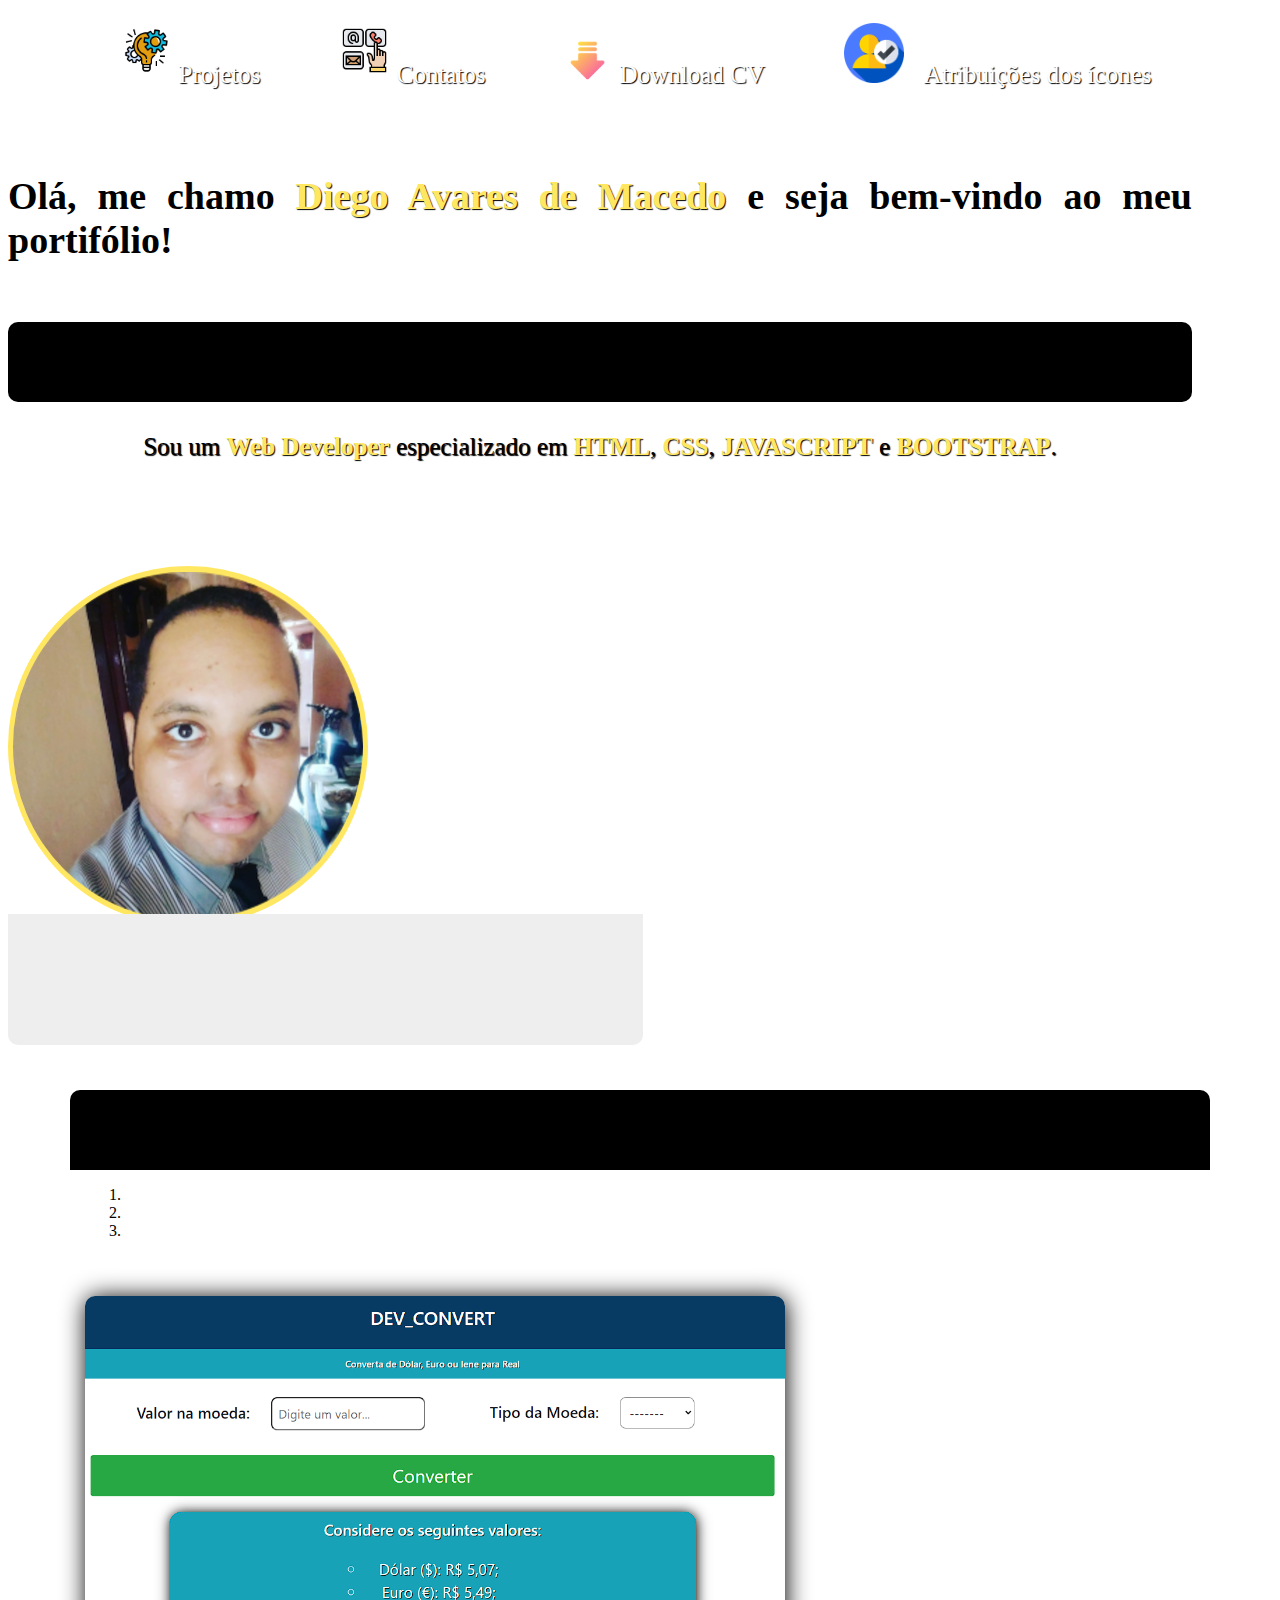
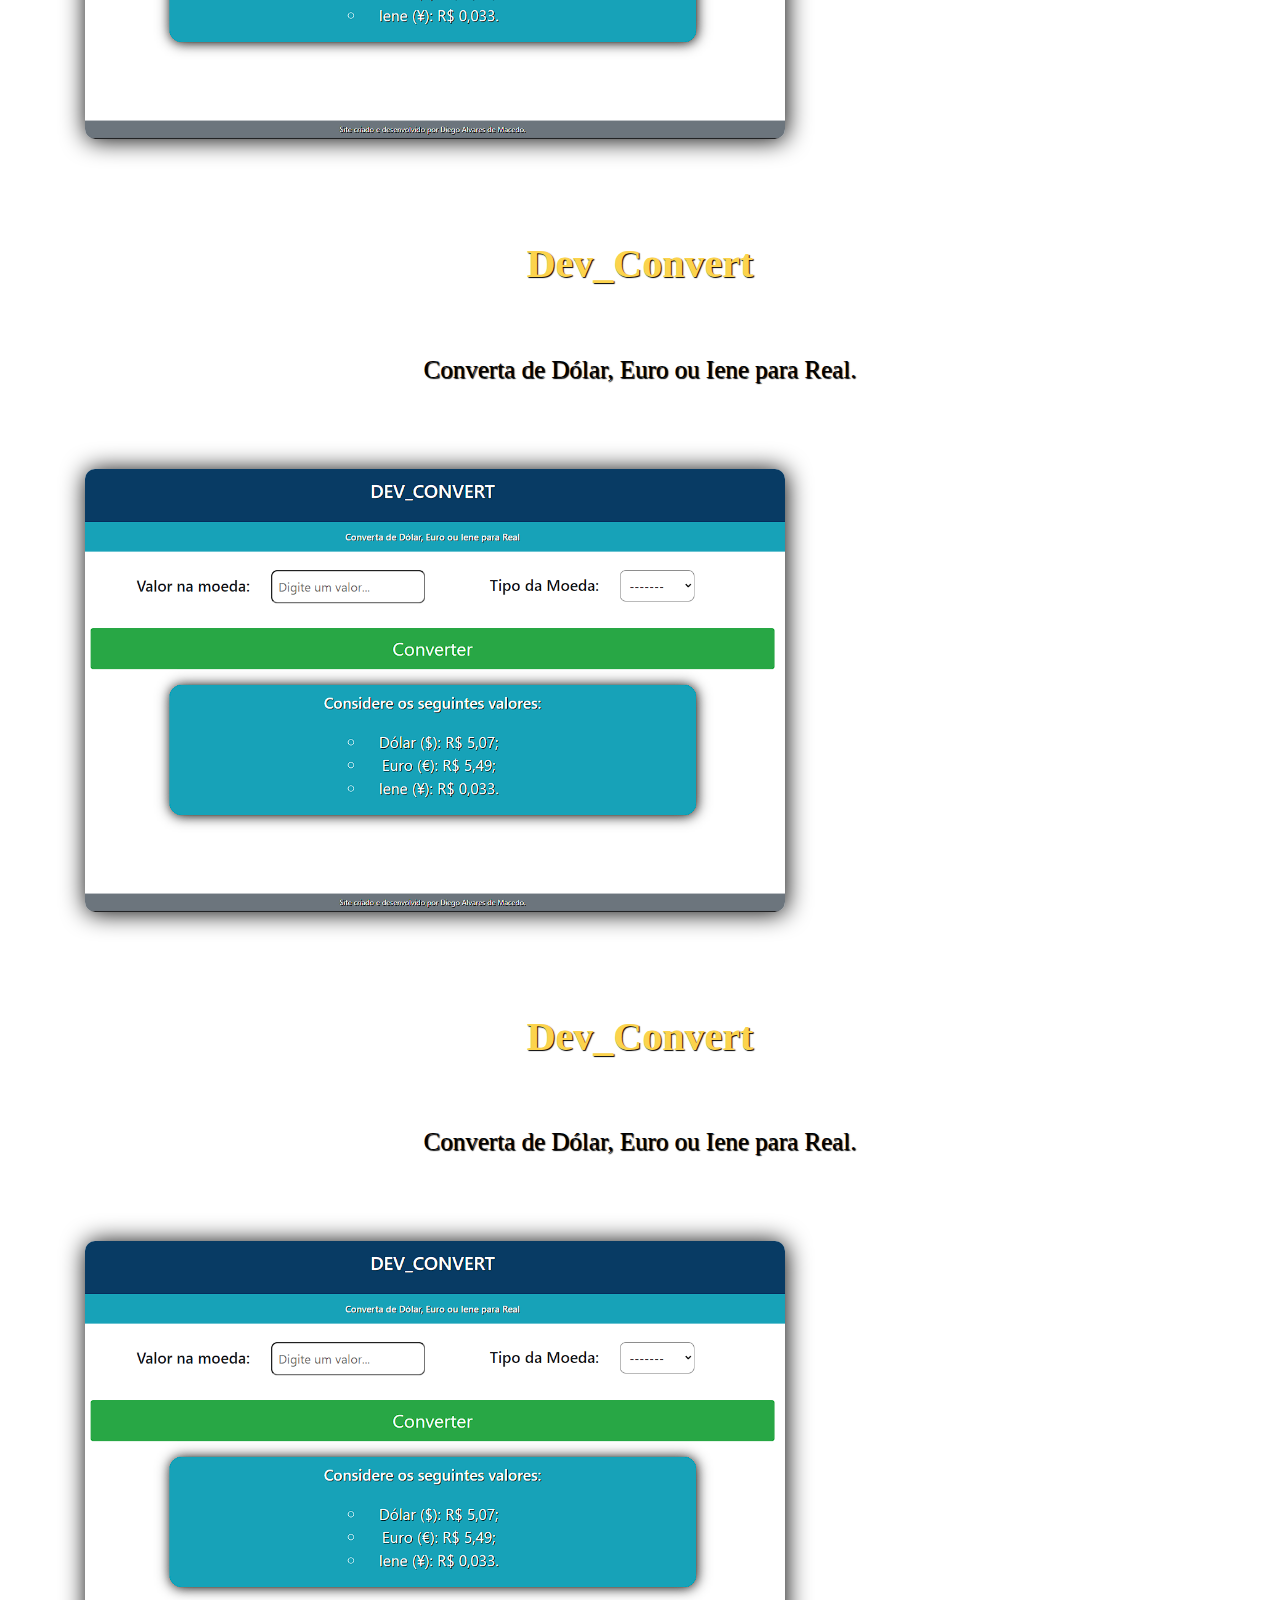
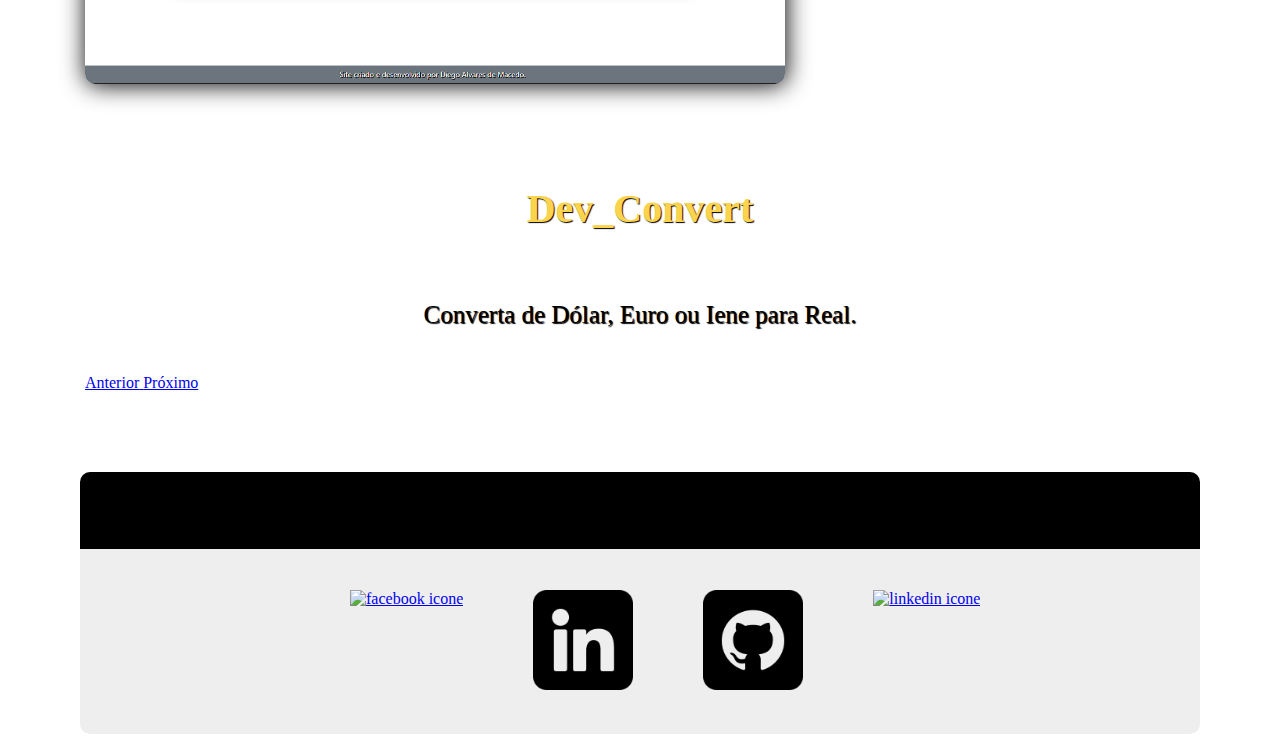
==== index.html @ 87326769 "atualizando." ====
<!DOCTYPE html>
<html lang="pt-br">
<head>
    <meta charset="UTF-8">
    <meta name="viewport" content="width=device-width, initial-scale=1.0">
    <link rel="stylesheet" href="CSS/reset.css">
    <link rel="stylesheet" href="CSS/header.css">
    <link rel="stylesheet" href="CSS/main.css">
    <link rel="stylesheet" href="CSS/footer.css">
    <link rel="stylesheet" href="CSS/carousel.css">
    <link rel="stylesheet" href="https://stackpath.bootstrapcdn.com/bootstrap/4.1.3/css/bootstrap.min.css" integrity="sha384-MCw98/SFnGE8fJT3GXwEOngsV7Zt27NXFoaoApmYm81iuXoPkFOJwJ8ERdknLPMO" crossorigin="anonymous">
    <title>Diego Alvares de Macedo - Portifólio</title>
</head>
<body class="bg-secondary">
    <header class="bg-dark">
        <nav>
            <li id="nav_projeto">
                <img src="icones/projeto.png" alt="icone projeto">Projetos
            </li>
            <li id="contato"><img src="icones/contato.png" alt="icone contato">Contatos</li>
            <li id="baixar"><a href="Currículo - Diego Alvares.pdf" download="Currículo - Diego Alvares de Macedo" target="_blank"><img src="icones/baixar.png" alt="icone baixar">Download CV</a></li>
            <li><a href="atribuicoes.html"><img src="icones/atribuir.png" alt="imagem atribuir">Atribuições dos ícones</a></li>
        </nav>
    </header>

    <main>
        <div class="container">
            <div class="row">
                <div class="col-7" id="sobre">
                    <h1>Olá, me chamo <strong> Diego Avares de Macedo</strong> e seja bem-vindo ao meu portifólio!
                    </h1>

                    <h2>Sobre Mim</h2>

                    <p class="bg-dark">
                        Sou um <strong>Web Developer</strong> especializado em <strong>HTML</strong>, <strong>CSS</strong>, 
                        <strong>JAVASCRIPT</strong> e <strong>BOOTSTRAP</strong>.
                    </p>
                </div>

                <div class="col-1" id="foto">
                    <img src="Imagens/foto.png" alt="">
                </div>
            </div>
            
            <!--ÍCONES SKILS-->
            <div class="row" id="skils">
                <div>
                    <img src="icones/html-5.png" alt="">
                </div>

                <div>
                    <img src="icones/css-3.png" alt="">
                </div>

                <div>
                    <img src="icones/js.png" alt="">
                </div>

                <div>
                    <img src="icones/bootstrap.png" alt="">
                </div>
            </div>
        </div>
        
        <!--PROJETOS-->
        <h2 id="projeto">Projetos</h1>
            <div id="carouselExampleIndicators" class="carousel slide bg-dark" data-ride="carousel">
                <ol class="carousel-indicators">
                  <li data-target="#carouselExampleIndicators" data-slide-to="0" class="active"></li>
                  <li data-target="#carouselExampleIndicators" data-slide-to="1"></li>
                  <li data-target="#carouselExampleIndicators" data-slide-to="2"></li>
                </ol>
                <div class="carousel-inner">
                  <div class="carousel-item active">
                    <img class="d-block" src="Imagens/dev_convert.png" alt="Primeiro Slide">
                    <h5>Dev_Convert</h5>
                    <p>Converta de Dólar, Euro ou Iene para Real.</p>
                  </div>
                  <div class="carousel-item">
                    <img class="d-block" src="Imagens/dev_convert.png" alt="Segundo Slide">
                    <h5>Dev_Convert</h5>
                    <p>Converta de Dólar, Euro ou Iene para Real.</p>
                  </div>
                  <div class="carousel-item">
                    <img class="d-block" src="Imagens/dev_convert.png" alt="Terceiro Slide">
                    <h5>Dev_Convert</h5>
                    <p>Converta de Dólar, Euro ou Iene para Real.</p>
                  </div>
                </div>
                <a class="carousel-control-prev" href="#carouselExampleIndicators" role="button" data-slide="prev">
                  <span class="carousel-control-prev-icon" aria-hidden="true"></span>
                  <span class="sr-only">Anterior</span>
                </a>
                <a class="carousel-control-next" href="#carouselExampleIndicators" role="button" data-slide="next">
                  <span class="carousel-control-next-icon" aria-hidden="true"></span>
                  <span class="sr-only">Próximo</span>
                </a>
              </div>
        </div>
    </main>
    
    <!--CONTATOS-->
    <footer>
        <h1>Contatos</h1>
        <ul>
            <li><a href="https://www.facebook.com/profile.php?id=61557989793946" target="_blank"><img src="icones/facebook.png" alt="facebook icone"></a></li>

            <li><a href="https://www.linkedin.com/in/diego-alvares-de-macedo-36a3141ba/" target="_blank"><img src="icones/linkedin.png" alt="linkedin icone"></a></li>

            <li><a href="https://github.com/diegoalvares" target="_blank"><img src="icones/github.png" alt="linkedin icone"></a></li>

            <li><a href="https://www.instagram.com/diego_alvares_de_macedo/" target="_blank"><img src="icones/instagram.png" alt="linkedin icone"></a></li>
        </ul>
    </footer>
</body>
<script src="https://code.jquery.com/jquery-3.3.1.slim.min.js" integrity="sha384-q8i/X+965DzO0rT7abK41JStQIAqVgRVzpbzo5smXKp4YfRvH+8abtTE1Pi6jizo" crossorigin="anonymous"></script>
<script src="https://cdnjs.cloudflare.com/ajax/libs/popper.js/1.14.3/umd/popper.min.js" integrity="sha384-ZMP7rVo3mIykV+2+9J3UJ46jBk0WLaUAdn689aCwoqbBJiSnjAK/l8WvCWPIPm49" crossorigin="anonymous"></script>
<script src="https://stackpath.bootstrapcdn.com/bootstrap/4.1.3/js/bootstrap.min.js" integrity="sha384-ChfqqxuZUCnJSK3+MXmPNIyE6ZbWh2IMqE241rYiqJxyMiZ6OW/JmZQ5stwEULTy" crossorigin="anonymous"></script>
</html>
---- CSS/header.css ----
header>nav{
    list-style: none;
    text-align: center;
    padding: 15px;
    padding-bottom: 20px;
}

header>nav>li{
    display: inline;
    color: white;
    text-shadow: 1px 1px 1px black;
    cursor: pointer;
    margin: 15px;
    font-size: 25px;
    padding: 20px;
    margin-right: 20px;
    transition: 1s;
}

header>nav>li:hover{
    color: rgb(252, 211, 76);
    background-color: rgb(122, 122, 122);
}

header>nav>li>a{
    transition: 1s;
    text-decoration: none;
    color: white;
}

header>nav>li:hover>a{
    text-decoration: none;
    color: rgb(252, 211, 76);
}

header>nav>li>img{
    width: 45px;
    margin-right: 10px;
    padding-bottom: 10px;
}

header>nav>#baixar>a>img{
    width: 45px;
    margin-right: 10px;
}

header>nav>li>a>img{
    width: 60px;
    margin-right: 20px;
}
---- CSS/main.css ----
div>h1{
    font-size: 38px;
}

strong{
    color: rgb(255, 231, 98);
    text-shadow: 1px 1px 1px black;
    cursor: pointer;
    transition: 0.5s;
}

strong:hover{
    color: rgb(73, 142, 247);
}

#foto>img{
    margin-top: 60px;
    cursor: pointer;
    border-radius: 100%;
    background-color: rgb(255, 231, 98);
    padding: 5px;
    transition: 0.5s;
}

#foto>img:hover{
    margin-top: 35px;
    background-color: rgb(73, 142, 247);
    box-shadow: 1px 1px 20px black;
}

#sobre{
    margin-top: 65px;
    text-align: justify;
    margin-right: 80px;
}

div>h2{
    margin-top: 60px;
    font-size: 35px;
    text-align: center;
    background-color: black;
    border-radius: 10px;
    padding: 15px;
    padding-bottom: 25px;
}

div>p{
    font-size: 25px;
    margin-top: -18px;
    padding: 20px;
}

#skils{
    background-color: rgb(238, 238, 238);
    padding-top: 15px;
    padding-bottom: 20px;
    margin-top: -16px;
    margin-left: 0px;
    width: 635px;
    position: absolute;
    border-radius: 0px 0px 10px 10px;
}

#skils>div>img{
    width: 90px;
    cursor: pointer;
    margin-left: 55px;
    transition: 0.5s;
    padding: 10px;
}

#skils>div>img:hover{
    margin-top: -8px;
    border-radius: 10px;
    background-color: rgb(236, 226, 128) ;
    box-shadow: 1px 1px 15px rgb(0, 0, 0);
}
---- CSS/footer.css ----
footer{
    border-radius: 10px;
    width: 1120px;
    margin: auto;
    margin-top: 50px;
    background-color: rgb(238, 238, 238);
}

footer>h1{
    background-color: black;
    text-align: center;
    padding: 20px;
    border-radius: 10px 10px 0px 0px;
}

footer>ul{
    display: flex;
    list-style: none;
    padding: 10px;
    padding-bottom: 30px;
    margin-left: 200px;
}

footer>ul>li>a>img{
    width: 100px;
    cursor: pointer;
    margin-left: 50px;
    transition: 0.5s;
    padding: 10px;
    border-radius: 10px;
}

footer>ul>li>a>img:hover{
    background-color: rgb(90, 140, 216);
    box-shadow: 1px 1px 10px black;
}
---- CSS/carousel.css ----
#projeto{
    margin: auto;
    margin-top: 160px;
    font-size: 35px;
    text-align: center;
    background-color: black;
    border-radius: 10px 10px 0px 0px;
    padding: 15px;
    padding-bottom: 25px;
    width: 1110px;
}

#carouselExampleIndicators{
    width: 1110px;
    margin: auto;
    margin-top: 0px;
    padding-bottom: 30px;
    border-radius: 0px 0px 10px 10px;
}

.carousel-item>img{
    margin: auto;
    margin-top: 40px;
    box-shadow: 1px 1px 25px rgb(0, 0, 0);
    width: 700px;
    border-radius: 10px;
}

.carousel-item>h5{
    font-size: 40px;
    color: rgb(252, 211, 76);
}

.carousel-item>h5, p{
    text-shadow: 1px 1px 1px black;
    text-align: center;
    padding: 30px;
    padding-bottom: 0px;
}
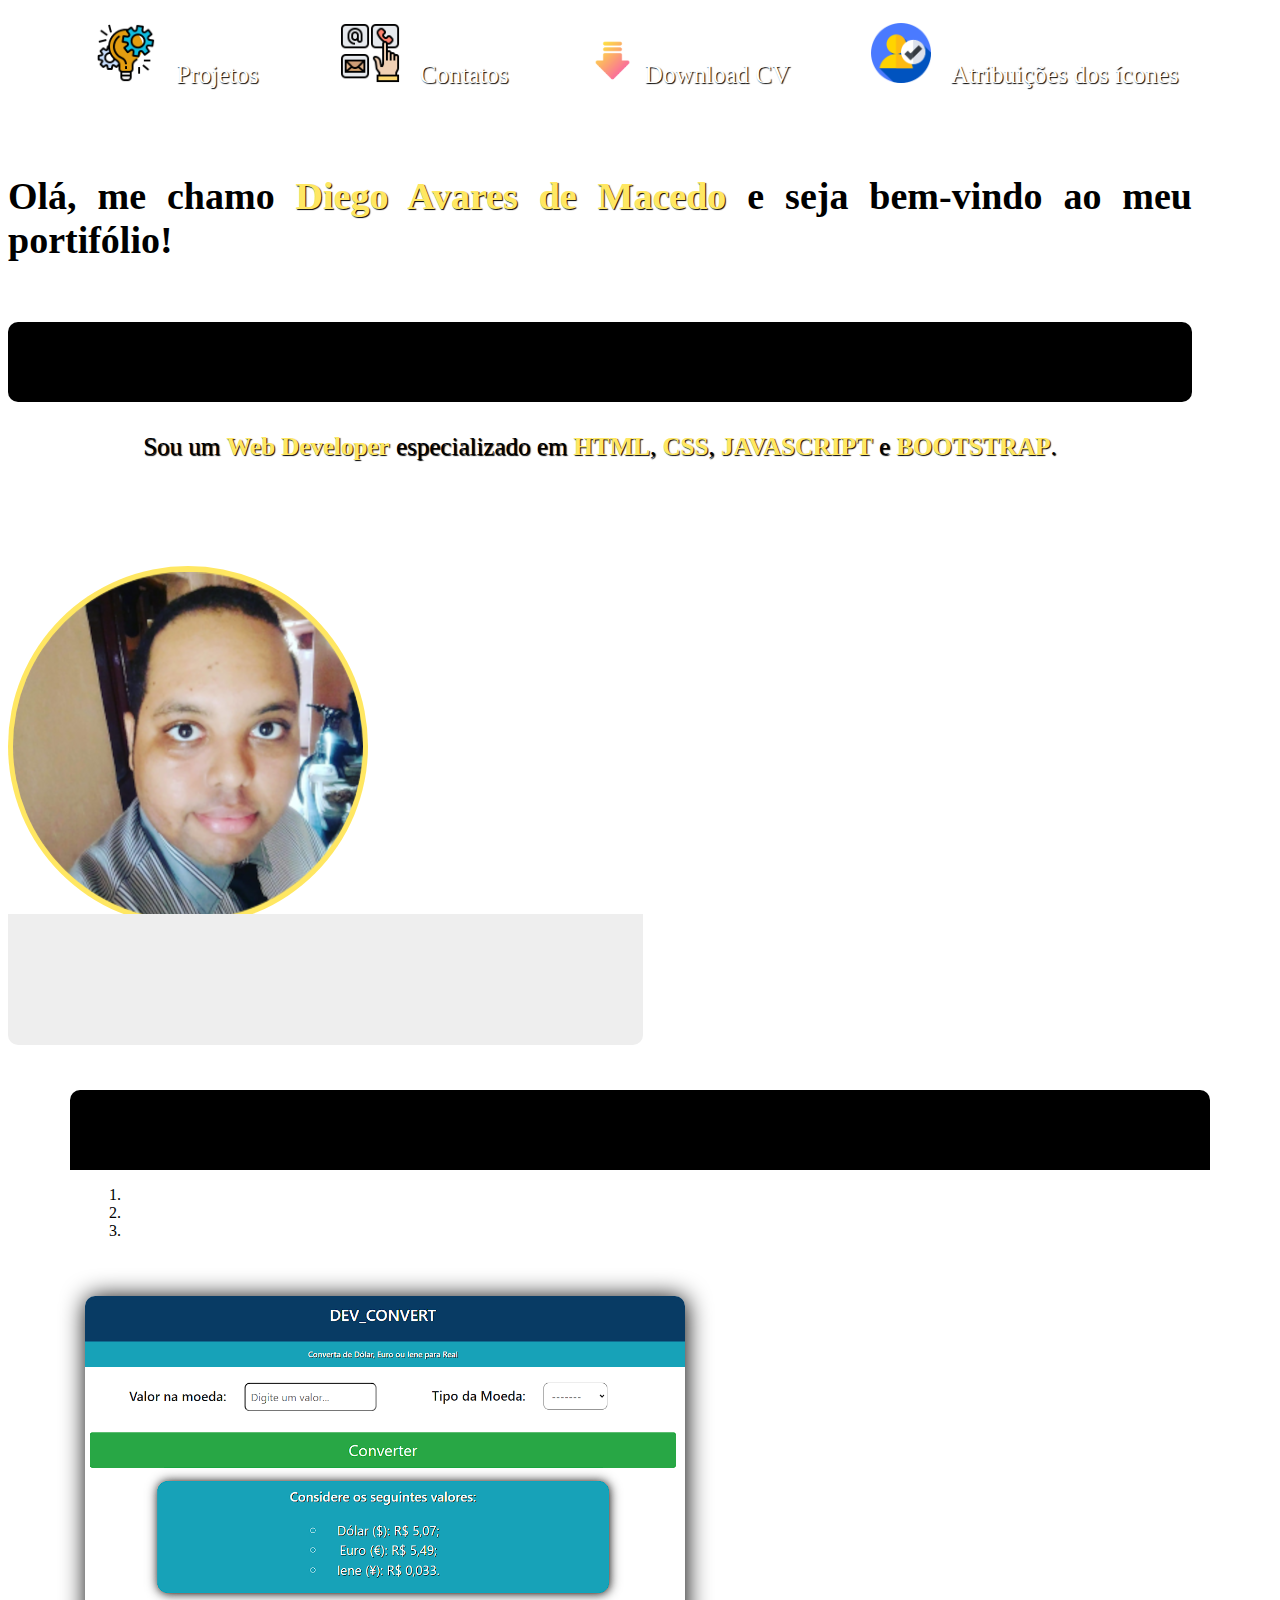
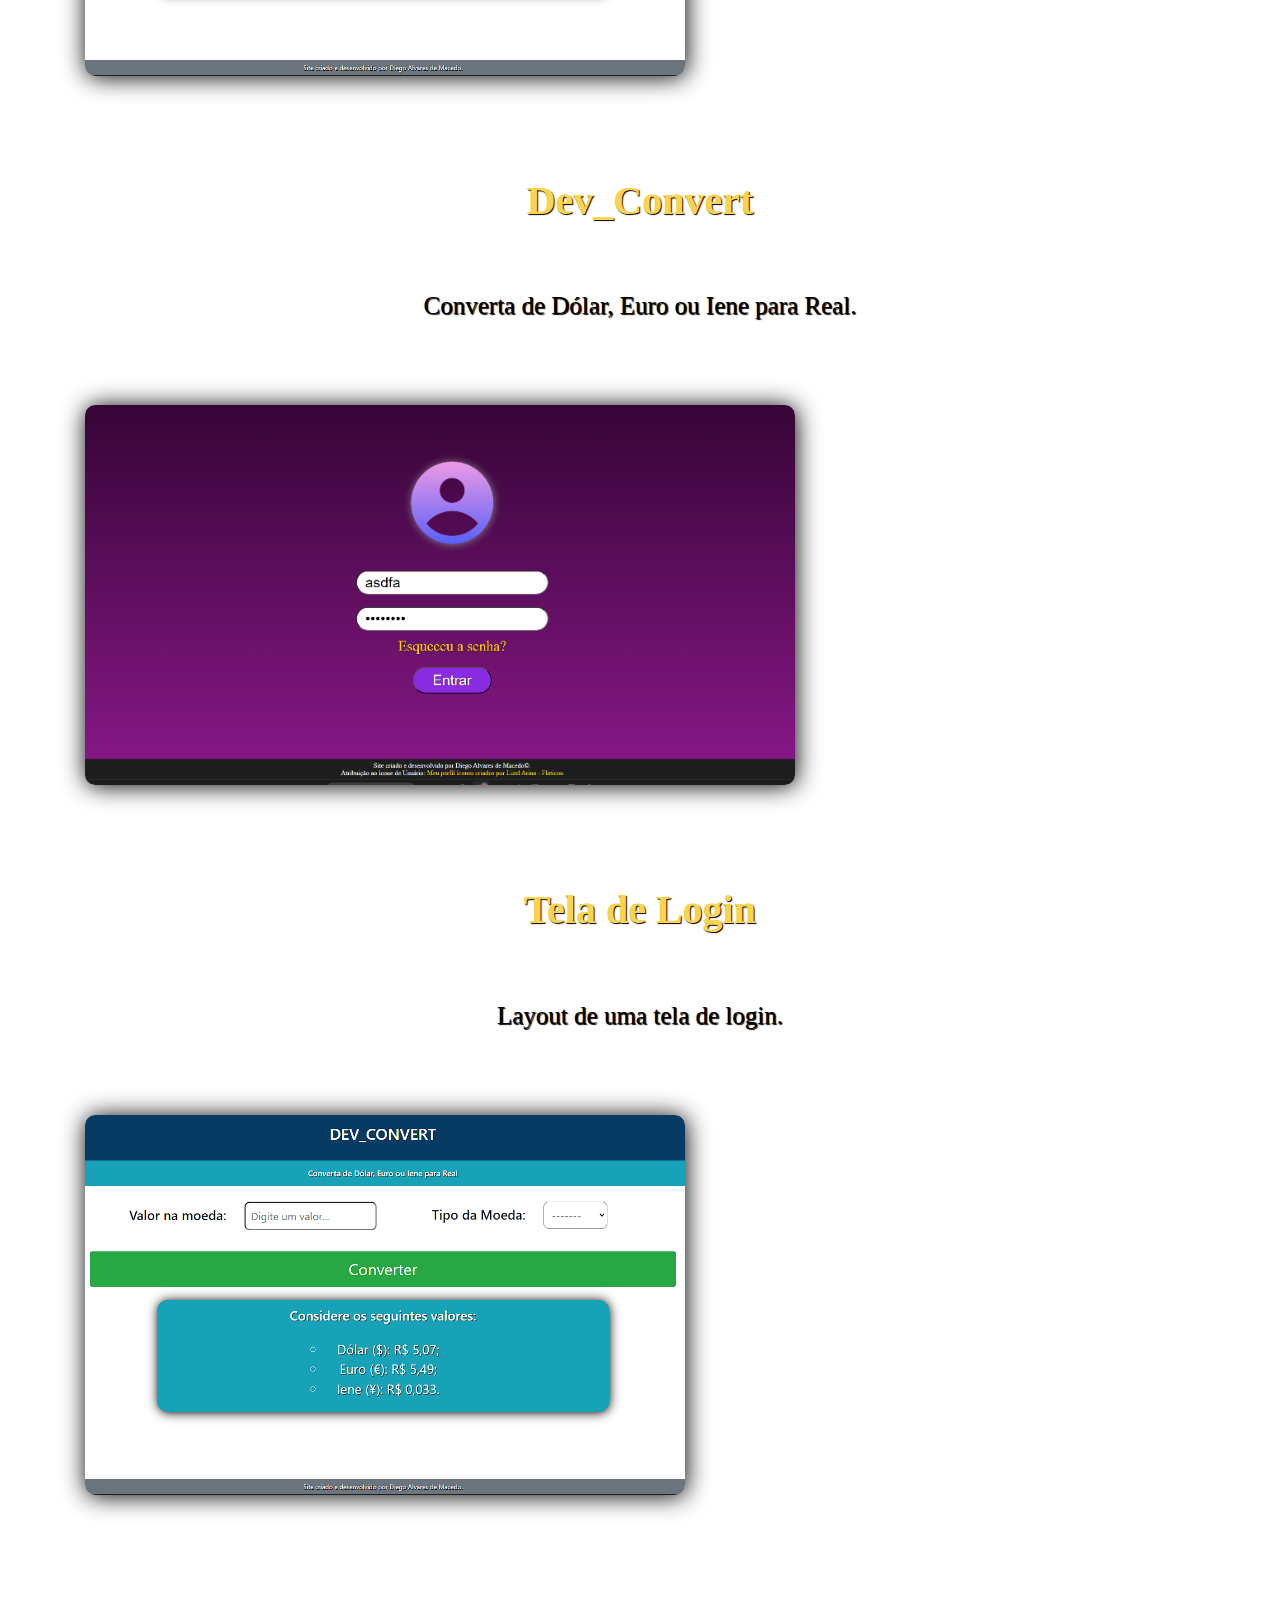
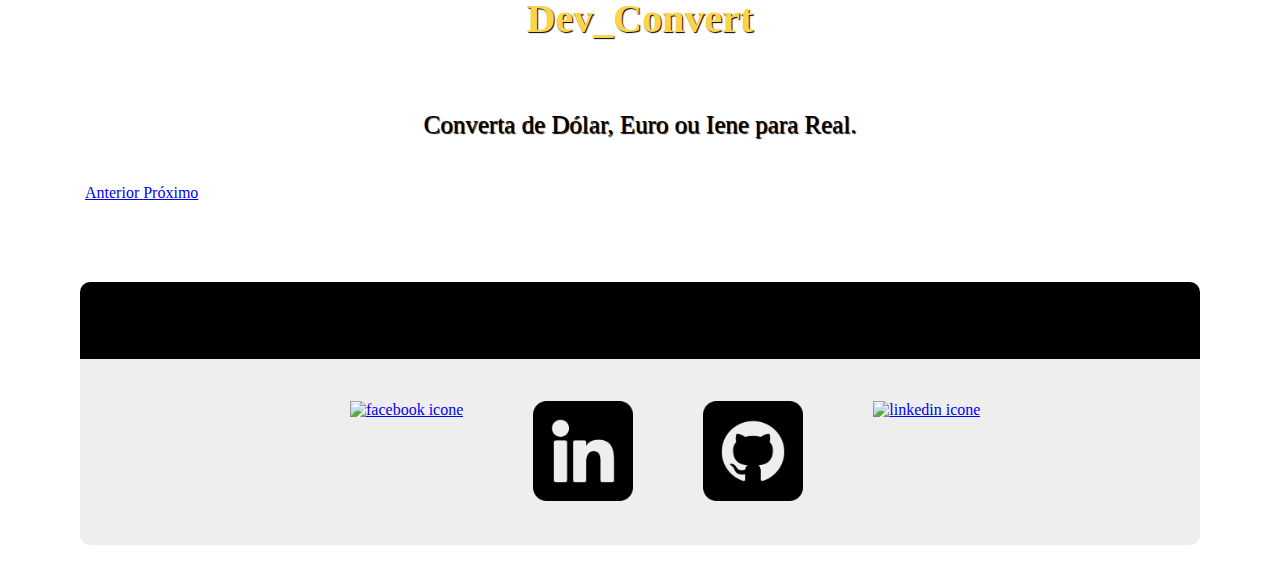
==== commit fdfd7011: "adicionando imagem de um projeto novo." ====
--- a/index.html
+++ b/index.html
@@ -13,13 +13,27 @@
 </head>
 <body class="bg-secondary">
     <header class="bg-dark">
-        <nav>
+        <nav class="bg-dark">
             <li id="nav_projeto">
-                <img src="icones/projeto.png" alt="icone projeto">Projetos
+                <a href="#projeto">
+                    <img src="icones/projeto.png" alt="icone projeto">Projetos
+                </a>
             </li>
-            <li id="contato"><img src="icones/contato.png" alt="icone contato">Contatos</li>
-            <li id="baixar"><a href="Currículo - Diego Alvares.pdf" download="Currículo - Diego Alvares de Macedo" target="_blank"><img src="icones/baixar.png" alt="icone baixar">Download CV</a></li>
-            <li><a href="atribuicoes.html"><img src="icones/atribuir.png" alt="imagem atribuir">Atribuições dos ícones</a></li>
+            <li id="nav_contato">
+                <a href="#contato">
+                    <img src="icones/contato.png" alt="icone contato">Contatos
+                </a>
+            </li>
+            <li id="baixar">
+                <a href="Currículo - Diego Alvares de Macedo.pdf" download="Currículo - Diego Alvares de Macedo" target="_blank">
+                    <img src="icones/baixar.png" alt="icone baixar">Download CV
+                </a>
+            </li>
+            <li>
+                <a href="atribuicoes.html">
+                    <img src="icones/atribuir.png" alt="imagem atribuir">Atribuições dos ícones
+                </a>
+            </li>
         </nav>
     </header>
 
@@ -77,10 +91,10 @@
                     <h5>Dev_Convert</h5>
                     <p>Converta de Dólar, Euro ou Iene para Real.</p>
                   </div>
-                  <div class="carousel-item">
-                    <img class="d-block" src="Imagens/dev_convert.png" alt="Segundo Slide">
-                    <h5>Dev_Convert</h5>
-                    <p>Converta de Dólar, Euro ou Iene para Real.</p>
+                  <div class="carousel-item" id="tela_login">
+                    <img class="d-block" src="Imagens/tela_login.png" alt="Segundo Slide">
+                    <h5>Tela de Login</h5>
+                    <p>Layout de uma tela de login.</p>
                   </div>
                   <div class="carousel-item">
                     <img class="d-block" src="Imagens/dev_convert.png" alt="Terceiro Slide">
@@ -101,7 +115,7 @@
     </main>
     
     <!--CONTATOS-->
-    <footer>
+    <footer id="contato">
         <h1>Contatos</h1>
         <ul>
             <li><a href="https://www.facebook.com/profile.php?id=61557989793946" target="_blank"><img src="icones/facebook.png" alt="facebook icone"></a></li>
--- a/CSS/carousel.css
+++ b/CSS/carousel.css
@@ -22,8 +22,13 @@
     margin: auto;
     margin-top: 40px;
     box-shadow: 1px 1px 25px rgb(0, 0, 0);
-    width: 700px;
+    width: 600px;
     border-radius: 10px;
+    cursor: pointer;
+}
+
+#carouselExampleIndicators>div>#tela_login>img{
+    width: 710px;
 }
 
 .carousel-item>h5{
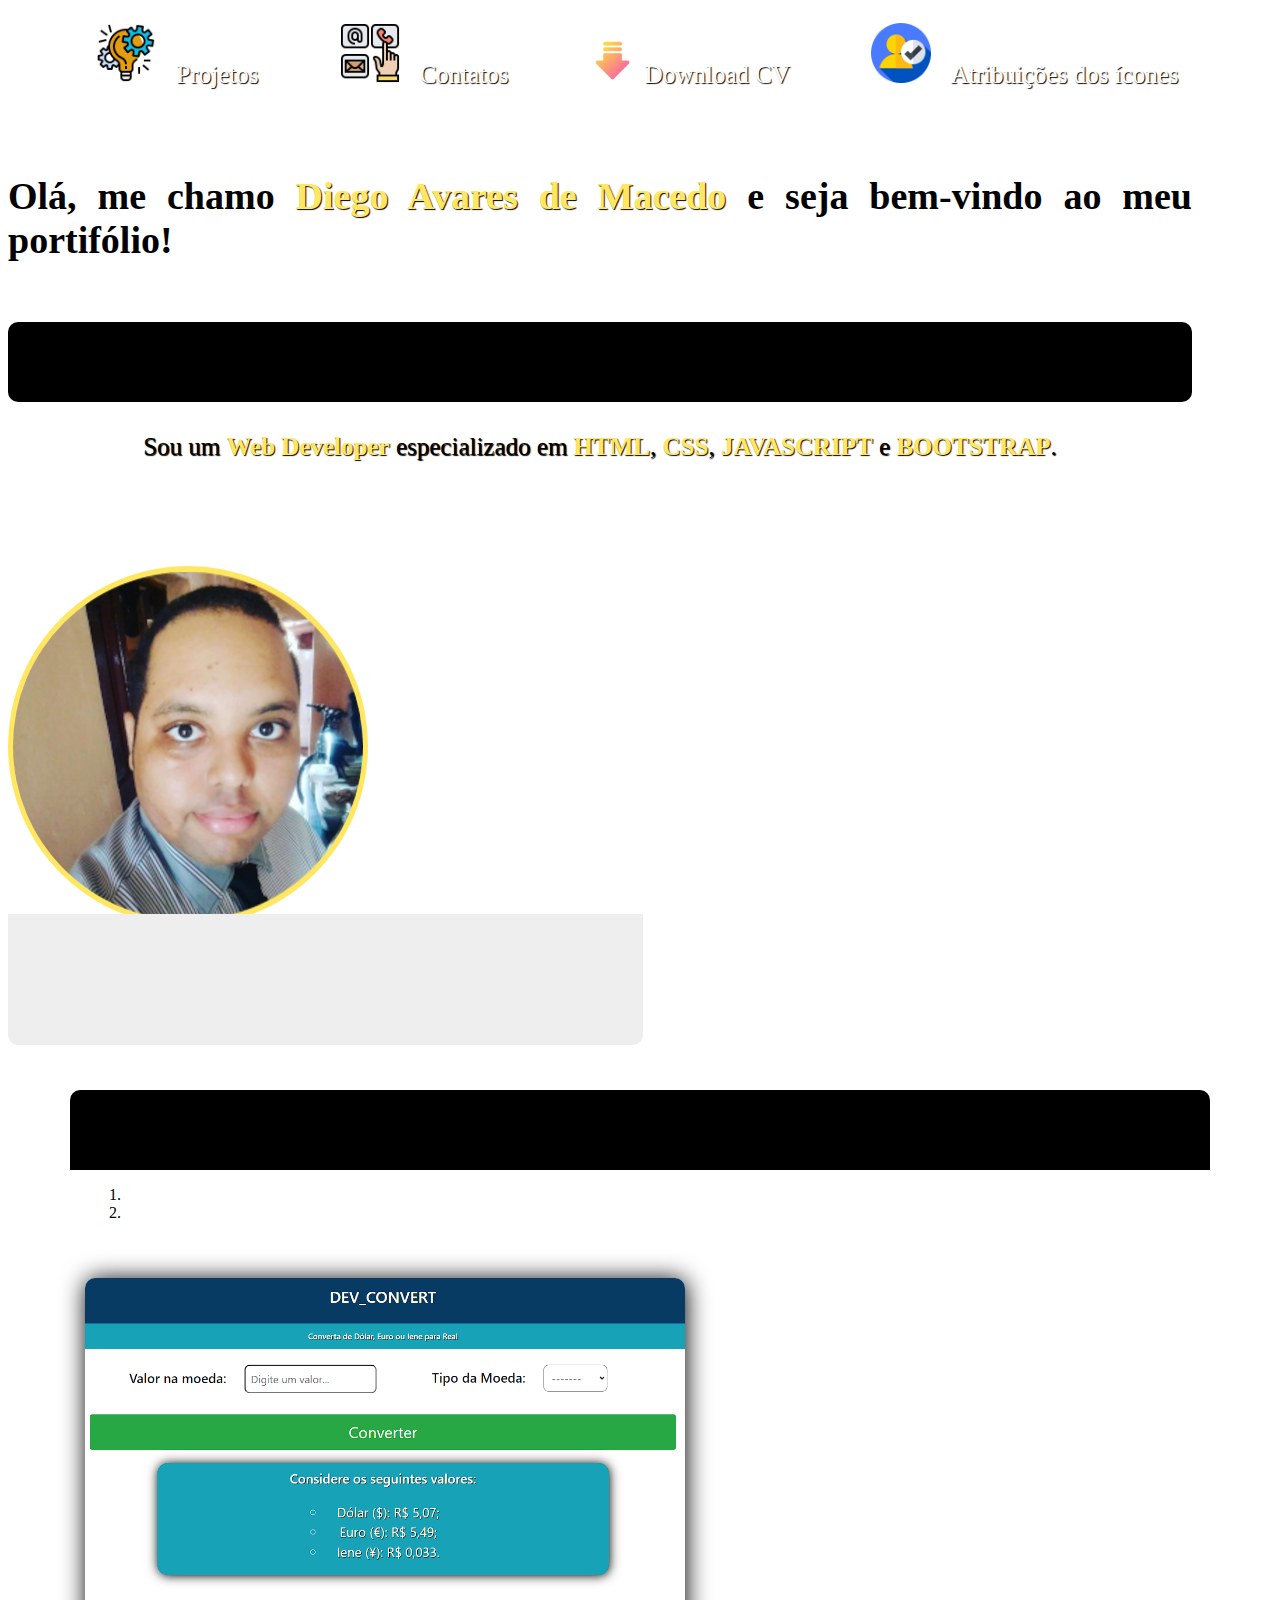
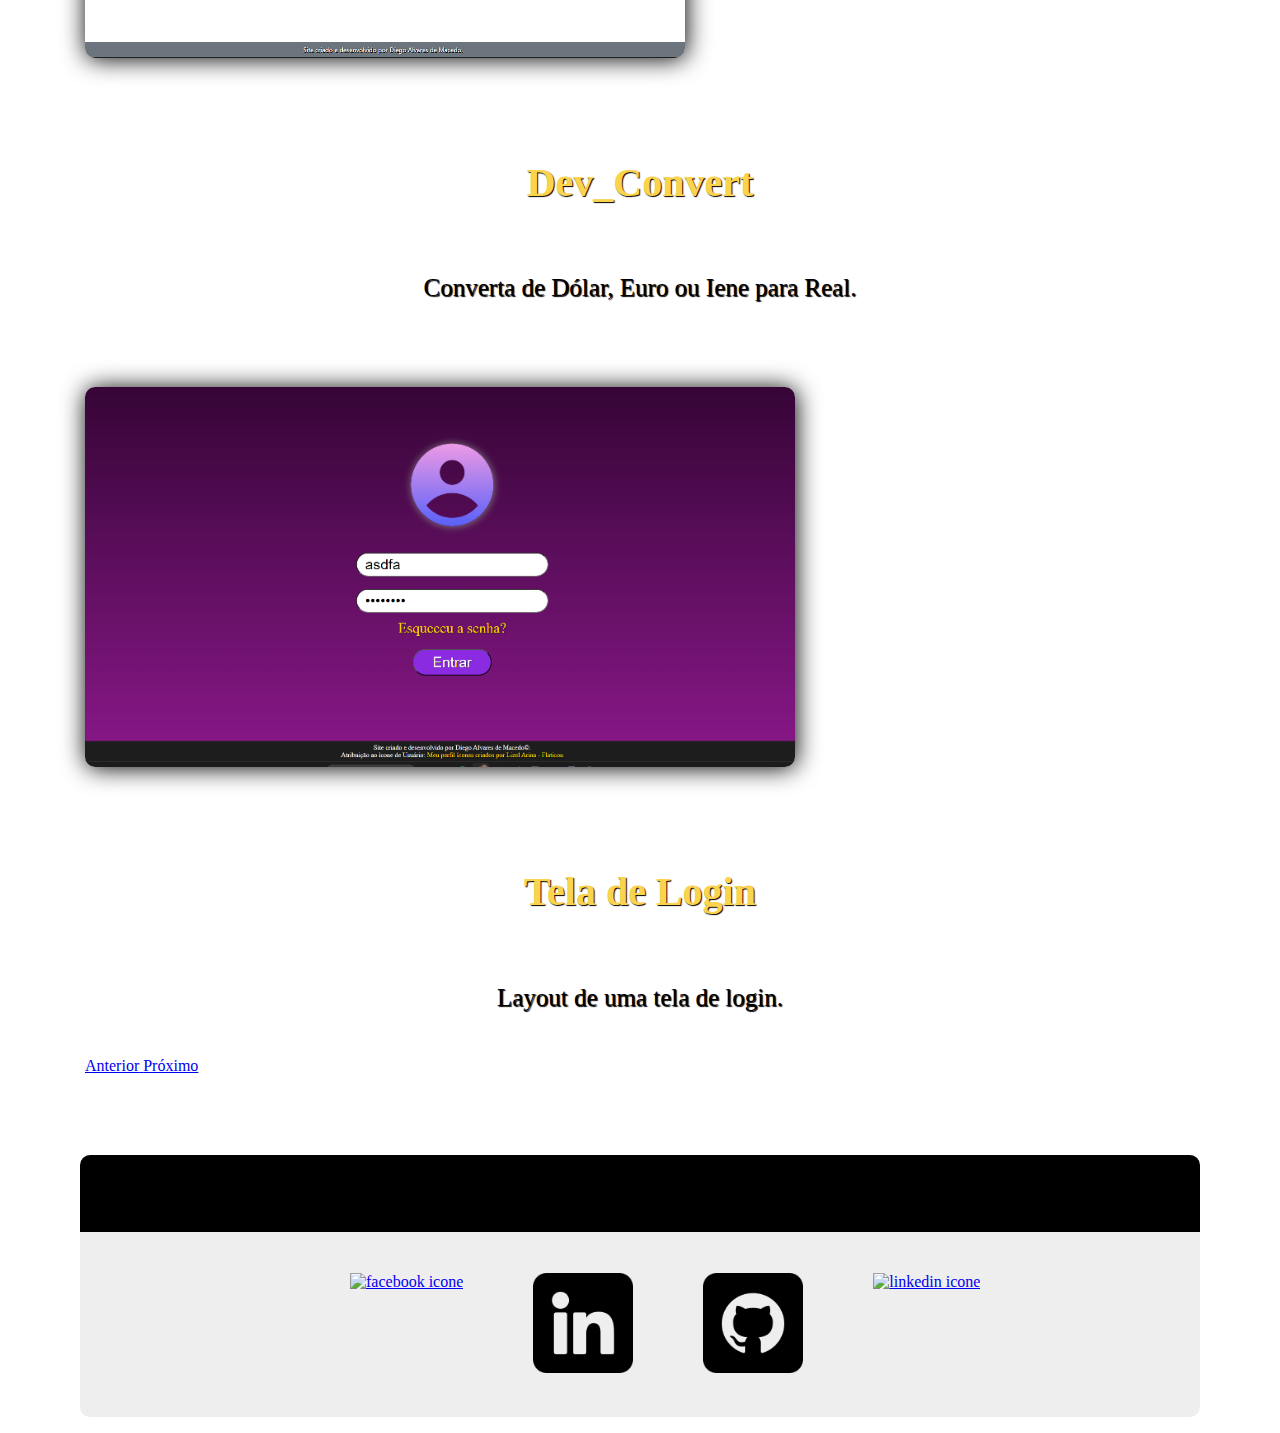
==== commit 569302fc: "atualizando carousel." ====
--- a/index.html
+++ b/index.html
@@ -79,29 +79,29 @@
         
         <!--PROJETOS-->
         <h2 id="projeto">Projetos</h1>
+
+             <!--LISTA DE QUANTOS ITENS IRÁ NO CAROUSEL-->
             <div id="carouselExampleIndicators" class="carousel slide bg-dark" data-ride="carousel">
                 <ol class="carousel-indicators">
                   <li data-target="#carouselExampleIndicators" data-slide-to="0" class="active"></li>
-                  <li data-target="#carouselExampleIndicators" data-slide-to="1"></li>
-                  <li data-target="#carouselExampleIndicators" data-slide-to="2"></li>
+                  <li data-target="#carouselExampleIndicators" data-slide-to="1"></li>  
                 </ol>
+
+                 <!--ITENS DO CAROUSEL-->
                 <div class="carousel-inner">
                   <div class="carousel-item active">
-                    <img class="d-block" src="Imagens/dev_convert.png" alt="Primeiro Slide">
+                    <a href="https://diegoalvares.github.io/devconvert/" target="_blank"><img class="d-block" src="Imagens/dev_convert.png" alt="Primeiro Slide"></a>
                     <h5>Dev_Convert</h5>
                     <p>Converta de Dólar, Euro ou Iene para Real.</p>
                   </div>
+
                   <div class="carousel-item" id="tela_login">
-                    <img class="d-block" src="Imagens/tela_login.png" alt="Segundo Slide">
+                    <a href="https://diegoalvares.github.io/tela_login/" target="_blank"><img class="d-block" src="Imagens/tela_login.png" alt="Segundo Slide"></a>
                     <h5>Tela de Login</h5>
                     <p>Layout de uma tela de login.</p>
                   </div>
-                  <div class="carousel-item">
-                    <img class="d-block" src="Imagens/dev_convert.png" alt="Terceiro Slide">
-                    <h5>Dev_Convert</h5>
-                    <p>Converta de Dólar, Euro ou Iene para Real.</p>
-                  </div>
-                </div>
+
+                <!--CONTROLES DO CAROUSEL-->
                 <a class="carousel-control-prev" href="#carouselExampleIndicators" role="button" data-slide="prev">
                   <span class="carousel-control-prev-icon" aria-hidden="true"></span>
                   <span class="sr-only">Anterior</span>
@@ -128,6 +128,7 @@
         </ul>
     </footer>
 </body>
+
 <script src="https://code.jquery.com/jquery-3.3.1.slim.min.js" integrity="sha384-q8i/X+965DzO0rT7abK41JStQIAqVgRVzpbzo5smXKp4YfRvH+8abtTE1Pi6jizo" crossorigin="anonymous"></script>
 <script src="https://cdnjs.cloudflare.com/ajax/libs/popper.js/1.14.3/umd/popper.min.js" integrity="sha384-ZMP7rVo3mIykV+2+9J3UJ46jBk0WLaUAdn689aCwoqbBJiSnjAK/l8WvCWPIPm49" crossorigin="anonymous"></script>
 <script src="https://stackpath.bootstrapcdn.com/bootstrap/4.1.3/js/bootstrap.min.js" integrity="sha384-ChfqqxuZUCnJSK3+MXmPNIyE6ZbWh2IMqE241rYiqJxyMiZ6OW/JmZQ5stwEULTy" crossorigin="anonymous"></script>
--- a/CSS/carousel.css
+++ b/CSS/carousel.css
@@ -18,7 +18,7 @@
     border-radius: 0px 0px 10px 10px;
 }
 
-.carousel-item>img{
+.carousel-item>a>img{
     margin: auto;
     margin-top: 40px;
     box-shadow: 1px 1px 25px rgb(0, 0, 0);
@@ -27,7 +27,7 @@
     cursor: pointer;
 }
 
-#carouselExampleIndicators>div>#tela_login>img{
+#carouselExampleIndicators>div>#tela_login>a>img{
     width: 710px;
 }
 
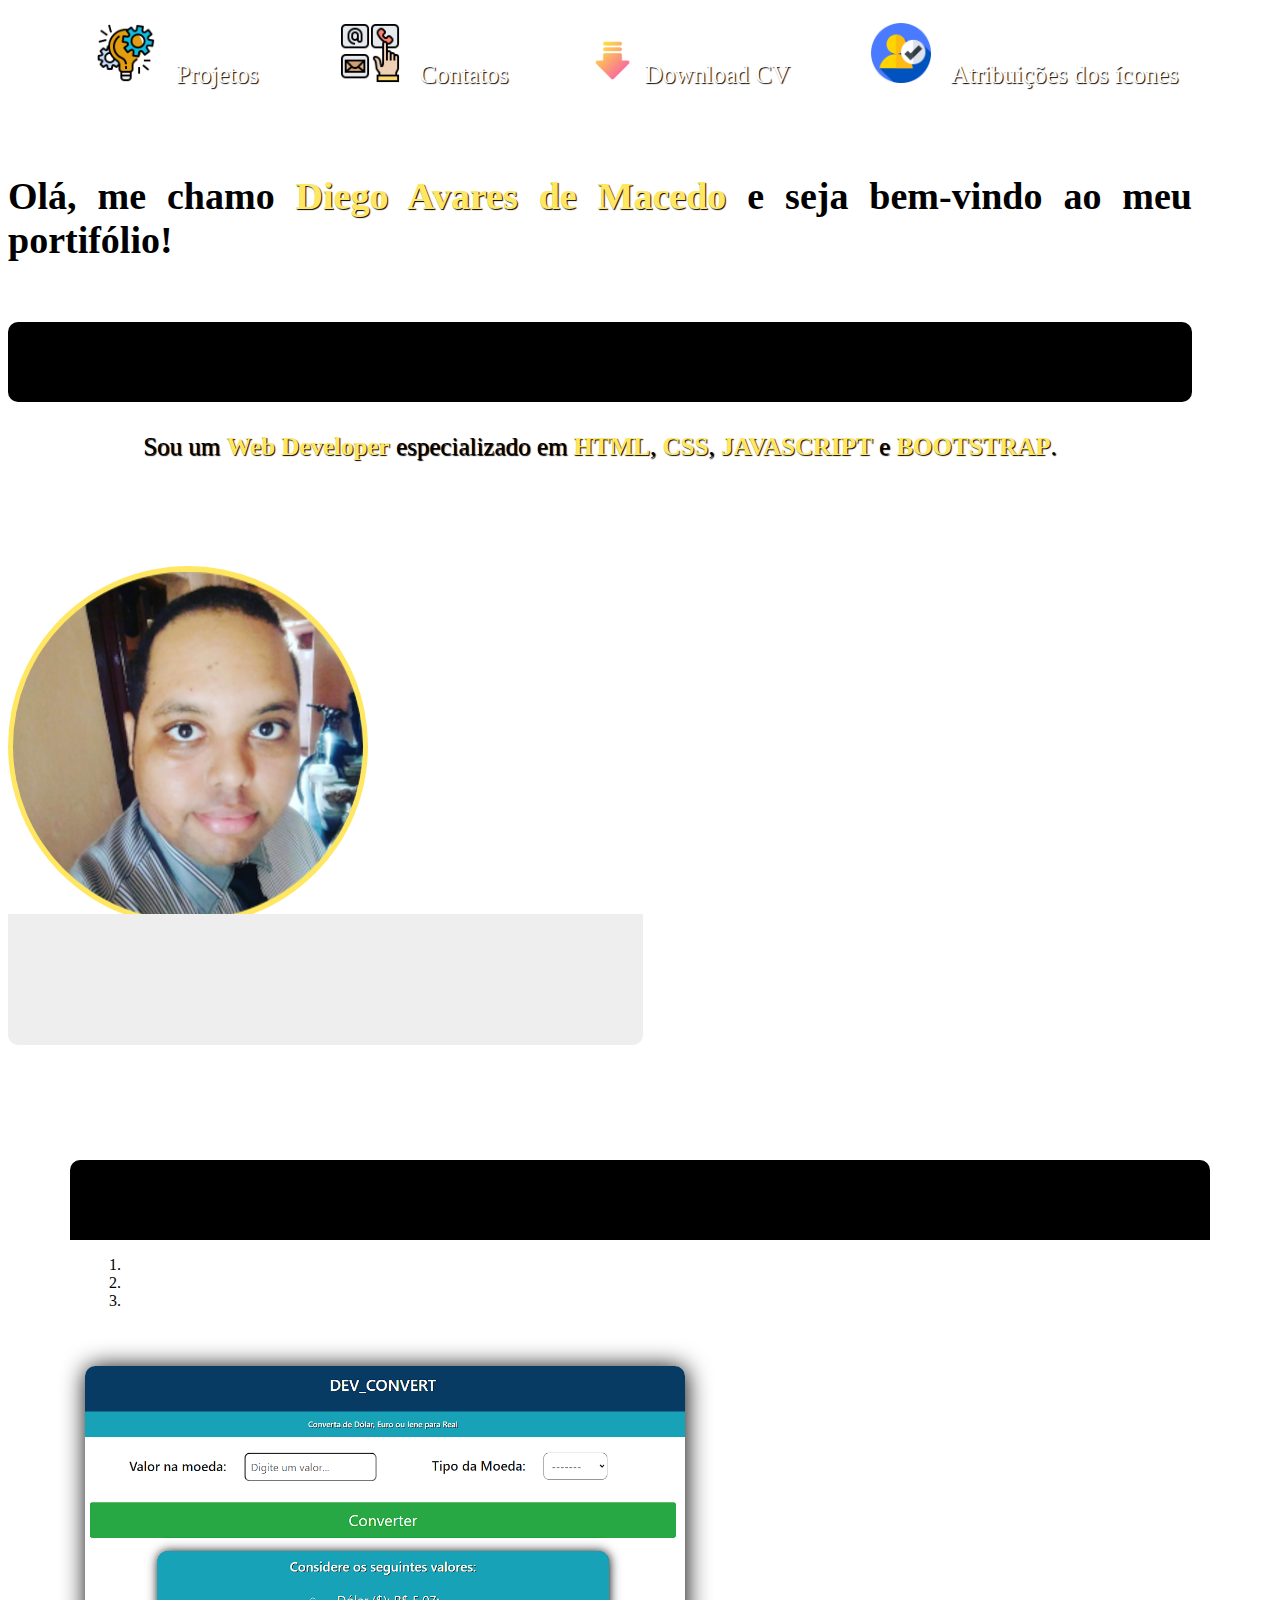
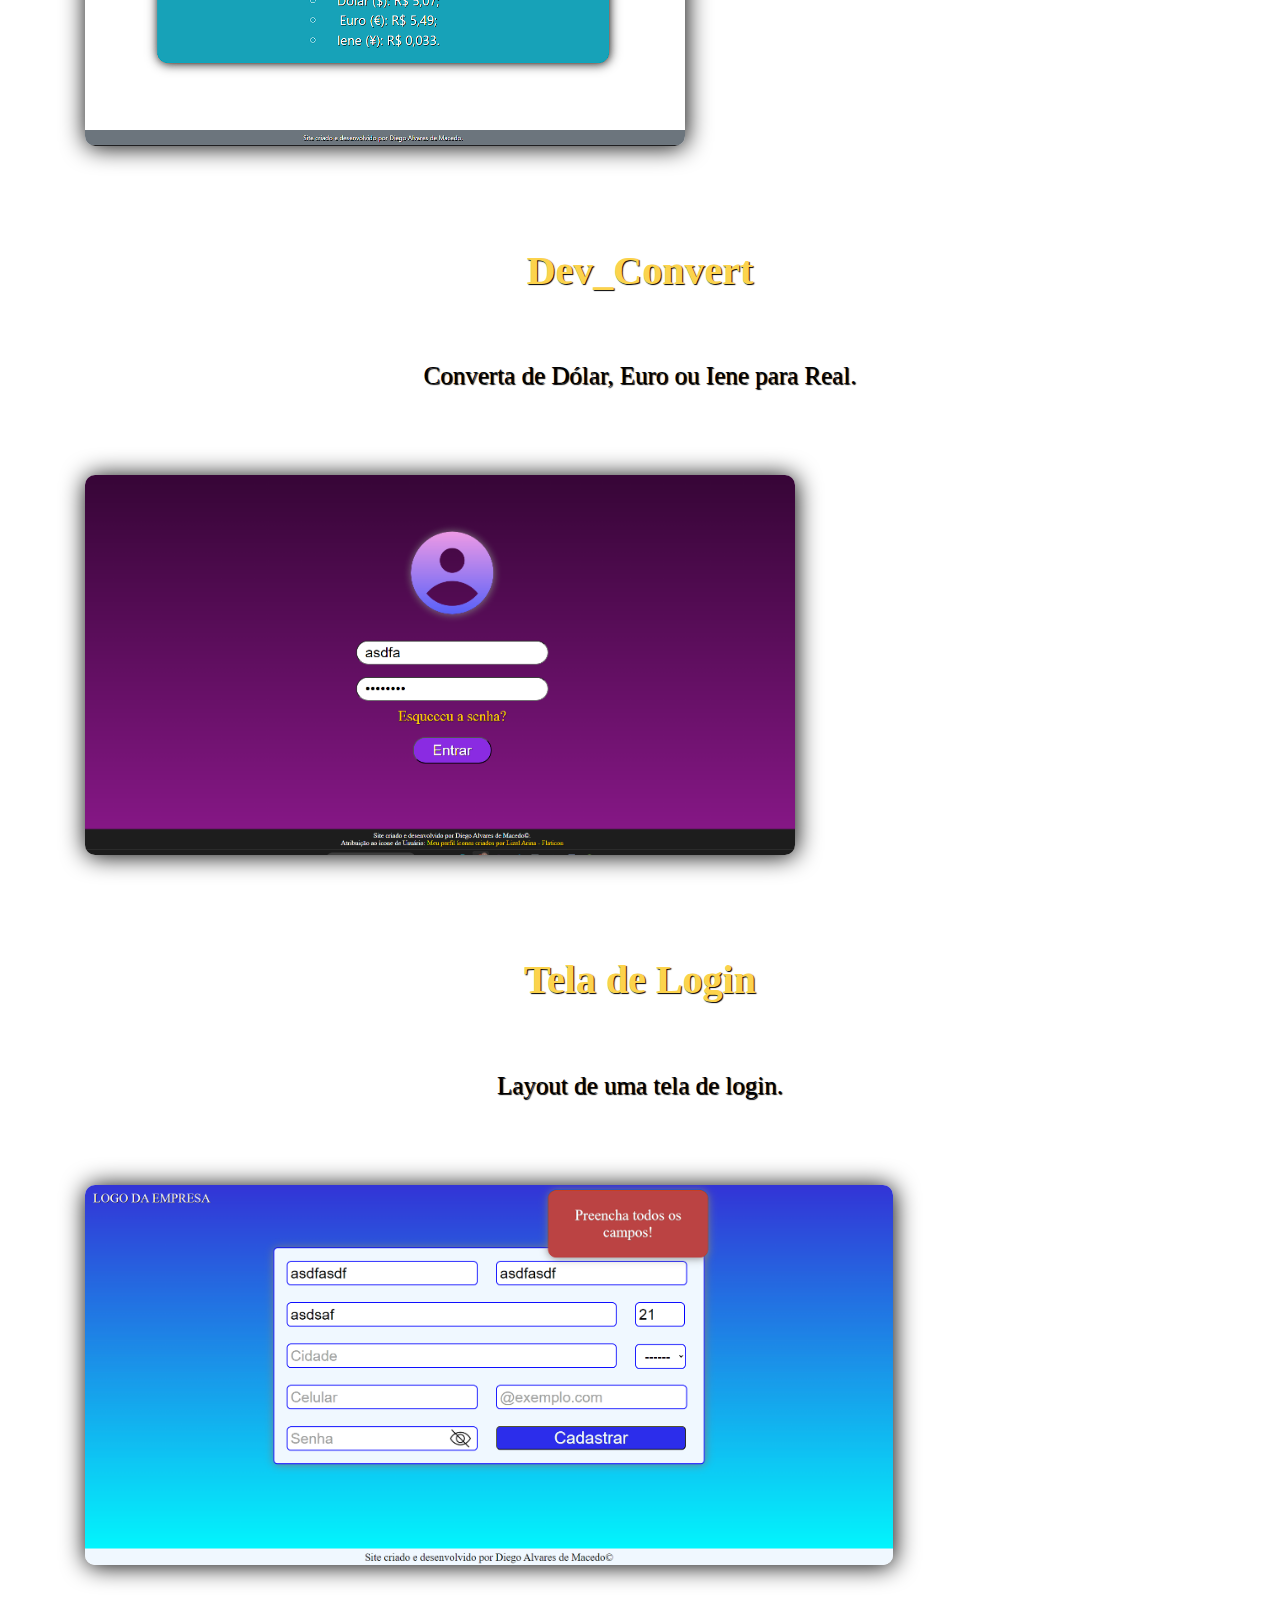
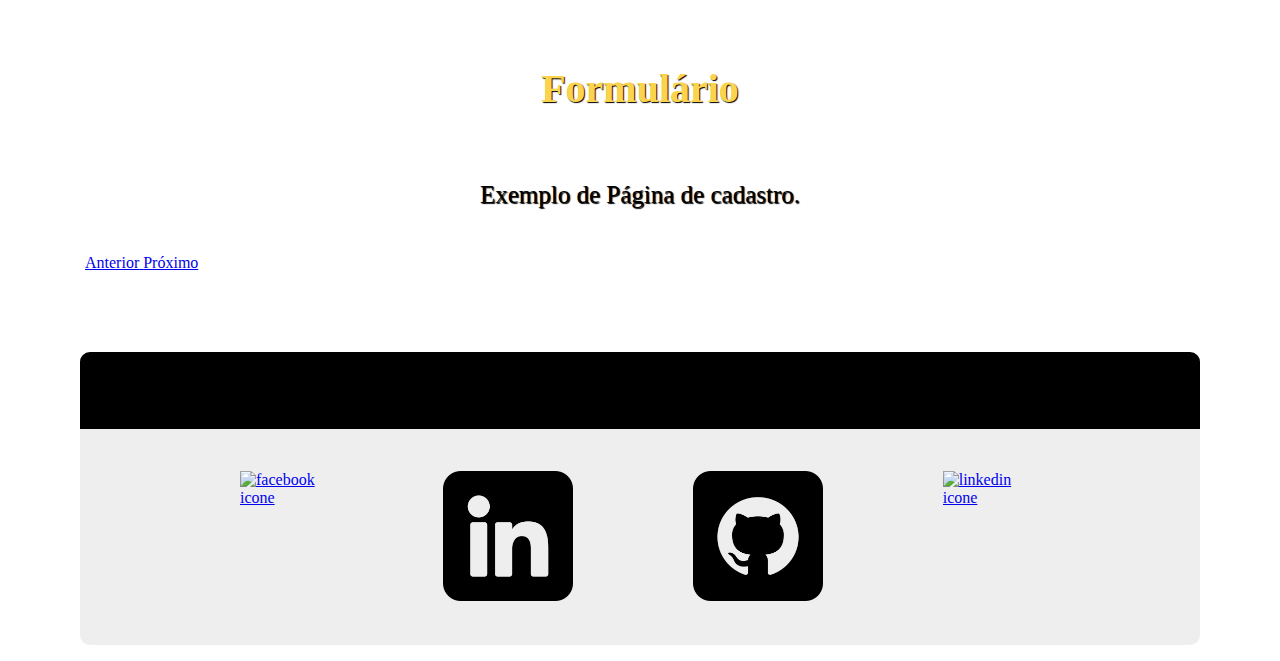
==== commit e80e08af: "atualizando." ====
--- a/index.html
+++ b/index.html
@@ -3,12 +3,21 @@
 <head>
     <meta charset="UTF-8">
     <meta name="viewport" content="width=device-width, initial-scale=1.0">
+
+    <!---------------LINKS CSS INDEX E BOOTSTRAP------------------------>
     <link rel="stylesheet" href="CSS/reset.css">
     <link rel="stylesheet" href="CSS/header.css">
     <link rel="stylesheet" href="CSS/main.css">
     <link rel="stylesheet" href="CSS/footer.css">
     <link rel="stylesheet" href="CSS/carousel.css">
     <link rel="stylesheet" href="https://stackpath.bootstrapcdn.com/bootstrap/4.1.3/css/bootstrap.min.css" integrity="sha384-MCw98/SFnGE8fJT3GXwEOngsV7Zt27NXFoaoApmYm81iuXoPkFOJwJ8ERdknLPMO" crossorigin="anonymous">
+    <!------------------------------------------------------------------>
+
+    <!-----------------------RESOLUÇÕES MOBILE--------------------------->
+    
+    <link rel="stylesheet" href="RESOLUCOES/mobile.css">
+    <!------------------------------------------------------------------>
+
     <title>Diego Alvares de Macedo - Portifólio</title>
 </head>
 <body class="bg-secondary">
@@ -57,7 +66,7 @@
                 </div>
             </div>
             
-            <!--ÍCONES SKILS-->
+            <!-------ÍCONES SKILS---------->
             <div class="row" id="skils">
                 <div>
                     <img src="icones/html-5.png" alt="">
@@ -77,14 +86,15 @@
             </div>
         </div>
         
-        <!--PROJETOS-->
+        <!------PROJETOS-------->
         <h2 id="projeto">Projetos</h1>
 
              <!--LISTA DE QUANTOS ITENS IRÁ NO CAROUSEL-->
             <div id="carouselExampleIndicators" class="carousel slide bg-dark" data-ride="carousel">
                 <ol class="carousel-indicators">
                   <li data-target="#carouselExampleIndicators" data-slide-to="0" class="active"></li>
-                  <li data-target="#carouselExampleIndicators" data-slide-to="1"></li>  
+                  <li data-target="#carouselExampleIndicators" data-slide-to="1"></li>
+                  <li data-target="#carouselExampleIndicators" data-slide-to="2"></li>    
                 </ol>
 
                  <!--ITENS DO CAROUSEL-->
@@ -99,6 +109,12 @@
                     <a href="https://diegoalvares.github.io/tela_login/" target="_blank"><img class="d-block" src="Imagens/tela_login.png" alt="Segundo Slide"></a>
                     <h5>Tela de Login</h5>
                     <p>Layout de uma tela de login.</p>
+                  </div>
+
+                  <div class="carousel-item" id="formulario">
+                    <a href="https://diegoalvares.github.io/formulario/" target="_blank"><img class="d-block" src="Imagens/formulario.png" alt="Terceiro Slide"></a>
+                    <h5>Formulário</h5>
+                    <p>Exemplo de Página de cadastro.</p>
                   </div>
 
                 <!--CONTROLES DO CAROUSEL-->
--- a/CSS/carousel.css
+++ b/CSS/carousel.css
@@ -41,4 +41,8 @@
     text-align: center;
     padding: 30px;
     padding-bottom: 0px;
+}
+
+#carouselExampleIndicators>div>#formulario>a>img{
+    width: 808px;
 }--- a/RESOLUCOES/mobile.css
+++ b/RESOLUCOES/mobile.css
@@ -0,0 +1,122 @@
+@media (max-width: 480px){
+    header>nav{
+        width: 1120px;
+        padding: 15px;
+    }
+    header>nav>li{
+        margin-right: 0px;
+        padding: 10px;
+        font-size: 27px;
+    }
+
+    div>h1{
+        width: 1000px;
+        text-align: center;
+        margin-left: 40px;
+        font-size: 50px;
+    }
+
+    #foto>img{
+        margin-top: 230px;
+        width: 550px;
+    }
+
+    div>h2{
+        margin-top: 640px;
+        width: 1000px;
+        margin-left: 40px;
+        font-size: 40px;
+    }
+    div>p{
+        width: 1000px;
+        margin-left: 40px;
+        font-size: 40px;
+    }
+
+    #skils{
+        width: 1000px;
+        margin-left: 40px;
+    }
+
+    #skils>div>img{
+        width: 100px;
+        cursor: pointer;
+        margin-left: 125px;
+        transition: 0.5s;
+        padding: 10px;
+    }
+    
+    #projeto{
+        width: 1010px;
+        margin-left: 50px;
+        font-size: 40px;
+    }
+
+    #carouselExampleIndicators{
+        width: 1010px;
+        margin-left: 50px;
+    }
+    
+    footer{
+        width: 1010px;
+        margin-left: 50px;
+        font-size: 40px;
+    }
+    
+}
+
+
+@media (min-width: 320px){
+    #foto>img{
+        margin-left: 0px;
+    }
+
+    #skils>div>img{
+        width: 150px;
+        margin-left: 80px;
+        transition: 0.5s;
+    }
+
+    #projeto{
+        margin-top: 230px;
+    }
+
+    footer>ul>li>a>img{
+        width: 150px;
+        margin-left: -120px;
+        margin-right: 200px;
+        transition: 0.5s;
+        padding: 10px;
+        border-radius: 10px;
+    }
+
+}
+
+@media (min-width: 400px){
+    #foto>img{
+        margin-left: -40px;
+    }
+}
+
+@media (min-width: 480px){
+    #foto>img{
+        margin-left: -80px;
+    }
+}
+
+@media (min-width: 1200px){
+    #foto>img{
+        margin-left: 0px;
+    }
+
+    #skils>div>img{
+        width: 130px;
+        margin-left: 20px;
+    }
+
+    footer>ul>li>a>img{
+        width: 130px;
+        margin-left: -60px;
+        margin-right: 160px;
+    }
+}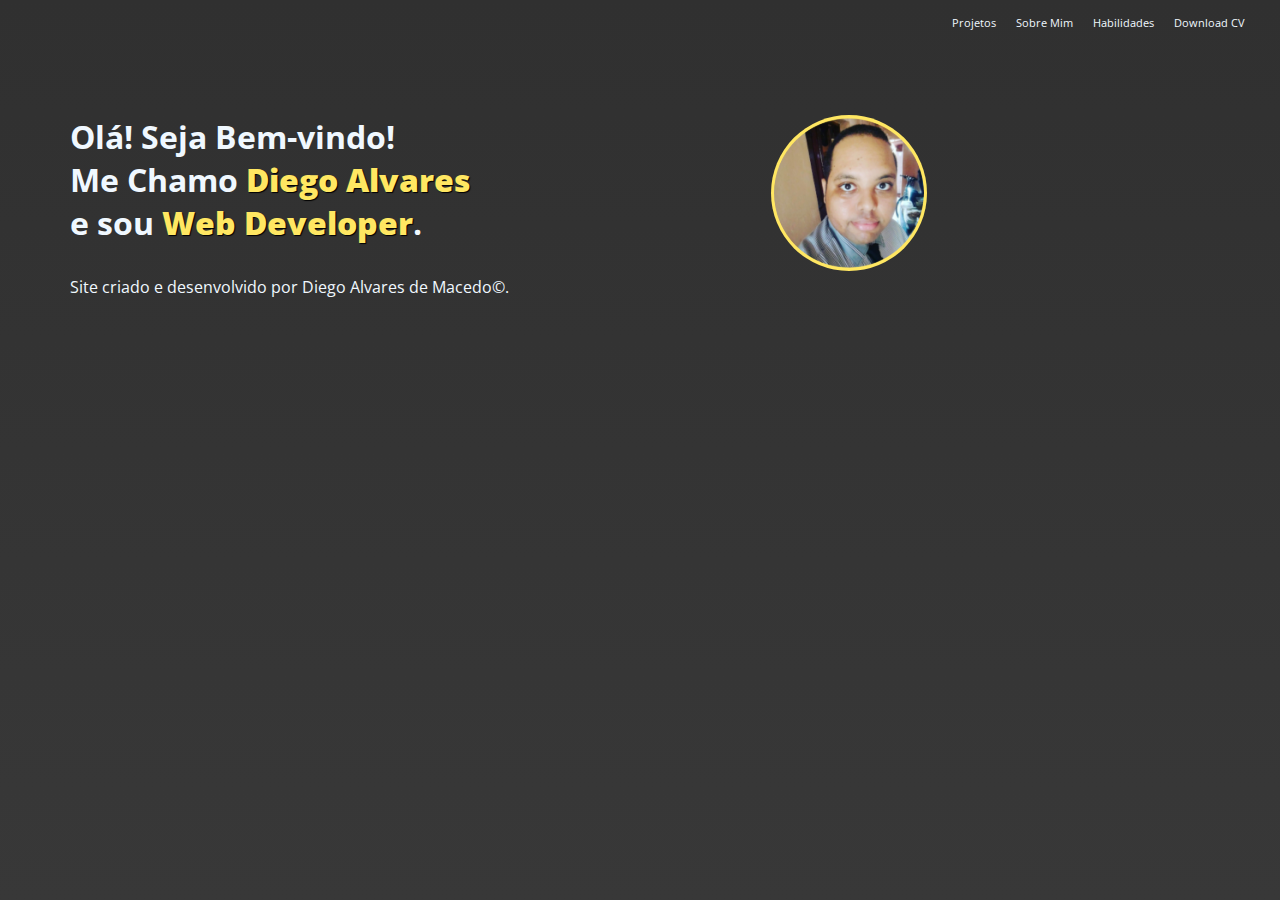
==== commit e8fd418f: "atualizando." ====
--- a/index.html
+++ b/index.html
@@ -4,148 +4,61 @@
     <meta charset="UTF-8">
     <meta name="viewport" content="width=device-width, initial-scale=1.0">
 
-    <!---------------LINKS CSS INDEX E BOOTSTRAP------------------------>
+    <!--LINKS CSS FONTE------------------------>
+    <link rel="preconnect" href="https://fonts.googleapis.com">
+    <link rel="preconnect" href="https://fonts.gstatic.com" crossorigin>
+    <link href="https://fonts.googleapis.com/css2?family=Open+Sans:ital,wght@0,300..800;1,300..800&display=swap" rel="stylesheet">
+    <!--------------------------------------->
+
+    <!--LINKS CSS GERAL--------------------->
     <link rel="stylesheet" href="CSS/reset.css">
     <link rel="stylesheet" href="CSS/header.css">
     <link rel="stylesheet" href="CSS/main.css">
-    <link rel="stylesheet" href="CSS/footer.css">
-    <link rel="stylesheet" href="CSS/carousel.css">
-    <link rel="stylesheet" href="https://stackpath.bootstrapcdn.com/bootstrap/4.1.3/css/bootstrap.min.css" integrity="sha384-MCw98/SFnGE8fJT3GXwEOngsV7Zt27NXFoaoApmYm81iuXoPkFOJwJ8ERdknLPMO" crossorigin="anonymous">
-    <!------------------------------------------------------------------>
+    <!----------------------------------->
 
-    <!-----------------------RESOLUÇÕES MOBILE--------------------------->
-    
-    <link rel="stylesheet" href="RESOLUCOES/mobile.css">
-    <!------------------------------------------------------------------>
-
-    <title>Diego Alvares de Macedo - Portifólio</title>
+    <title>Portifólio - Diego Alvares</title>
 </head>
-<body class="bg-secondary">
-    <header class="bg-dark">
-        <nav class="bg-dark">
-            <li id="nav_projeto">
-                <a href="#projeto">
-                    <img src="icones/projeto.png" alt="icone projeto">Projetos
-                </a>
-            </li>
-            <li id="nav_contato">
-                <a href="#contato">
-                    <img src="icones/contato.png" alt="icone contato">Contatos
-                </a>
-            </li>
-            <li id="baixar">
-                <a href="Currículo - Diego Alvares de Macedo.pdf" download="Currículo - Diego Alvares de Macedo" target="_blank">
-                    <img src="icones/baixar.png" alt="icone baixar">Download CV
-                </a>
-            </li>
-            <li>
-                <a href="atribuicoes.html">
-                    <img src="icones/atribuir.png" alt="imagem atribuir">Atribuições dos ícones
-                </a>
-            </li>
+<body>
+    <header>
+        <nav>
+            <ul>
+                <li><a href="">Projetos</a></li>
+                <li><a href="">Sobre Mim</a></li>
+                <li><a href="">Habilidades</a></li>
+                <li><a href="">Download CV</a></li>  
+            </ul>
         </nav>
     </header>
 
     <main>
         <div class="container">
-            <div class="row">
-                <div class="col-7" id="sobre">
-                    <h1>Olá, me chamo <strong> Diego Avares de Macedo</strong> e seja bem-vindo ao meu portifólio!
-                    </h1>
+            <section id="apresentacao">
+                <h1>Olá! Seja Bem-vindo!<br> Me Chamo <strong>Diego Alvares</strong> <br>e sou <strong>Web Developer</strong>.</h1>
+            </section>
 
-                    <h2>Sobre Mim</h2>
+            <section id="foto">
+                <img src="Imagens/foto.png" alt="">
+            </section>
+        </div>
 
-                    <p class="bg-dark">
-                        Sou um <strong>Web Developer</strong> especializado em <strong>HTML</strong>, <strong>CSS</strong>, 
-                        <strong>JAVASCRIPT</strong> e <strong>BOOTSTRAP</strong>.
-                    </p>
-                </div>
+        <div class="container">
+            <section id="contato"></section>
 
-                <div class="col-1" id="foto">
-                    <img src="Imagens/foto.png" alt="">
-                </div>
-            </div>
-            
-            <!-------ÍCONES SKILS---------->
-            <div class="row" id="skils">
-                <div>
-                    <img src="icones/html-5.png" alt="">
-                </div>
+            <section id="haibilidades"></section>
 
-                <div>
-                    <img src="icones/css-3.png" alt="">
-                </div>
+        </div>
 
-                <div>
-                    <img src="icones/js.png" alt="">
-                </div>
+        <div class="container">
+            <section id="cards">
 
-                <div>
-                    <img src="icones/bootstrap.png" alt="">
-                </div>
-            </div>
+            </section>
+
         </div>
-        
-        <!------PROJETOS-------->
-        <h2 id="projeto">Projetos</h1>
 
-             <!--LISTA DE QUANTOS ITENS IRÁ NO CAROUSEL-->
-            <div id="carouselExampleIndicators" class="carousel slide bg-dark" data-ride="carousel">
-                <ol class="carousel-indicators">
-                  <li data-target="#carouselExampleIndicators" data-slide-to="0" class="active"></li>
-                  <li data-target="#carouselExampleIndicators" data-slide-to="1"></li>
-                  <li data-target="#carouselExampleIndicators" data-slide-to="2"></li>    
-                </ol>
+        <footer>
+            <p>Site criado e desenvolvido por Diego Alvares de Macedo&COPY;.</p>
+        </footer>
 
-                 <!--ITENS DO CAROUSEL-->
-                <div class="carousel-inner">
-                  <div class="carousel-item active">
-                    <a href="https://diegoalvares.github.io/devconvert/" target="_blank"><img class="d-block" src="Imagens/dev_convert.png" alt="Primeiro Slide"></a>
-                    <h5>Dev_Convert</h5>
-                    <p>Converta de Dólar, Euro ou Iene para Real.</p>
-                  </div>
-
-                  <div class="carousel-item" id="tela_login">
-                    <a href="https://diegoalvares.github.io/tela_login/" target="_blank"><img class="d-block" src="Imagens/tela_login.png" alt="Segundo Slide"></a>
-                    <h5>Tela de Login</h5>
-                    <p>Layout de uma tela de login.</p>
-                  </div>
-
-                  <div class="carousel-item" id="formulario">
-                    <a href="https://diegoalvares.github.io/formulario/" target="_blank"><img class="d-block" src="Imagens/formulario.png" alt="Terceiro Slide"></a>
-                    <h5>Formulário</h5>
-                    <p>Exemplo de Página de cadastro.</p>
-                  </div>
-
-                <!--CONTROLES DO CAROUSEL-->
-                <a class="carousel-control-prev" href="#carouselExampleIndicators" role="button" data-slide="prev">
-                  <span class="carousel-control-prev-icon" aria-hidden="true"></span>
-                  <span class="sr-only">Anterior</span>
-                </a>
-                <a class="carousel-control-next" href="#carouselExampleIndicators" role="button" data-slide="next">
-                  <span class="carousel-control-next-icon" aria-hidden="true"></span>
-                  <span class="sr-only">Próximo</span>
-                </a>
-              </div>
-        </div>
     </main>
-    
-    <!--CONTATOS-->
-    <footer id="contato">
-        <h1>Contatos</h1>
-        <ul>
-            <li><a href="https://www.facebook.com/profile.php?id=61557989793946" target="_blank"><img src="icones/facebook.png" alt="facebook icone"></a></li>
-
-            <li><a href="https://www.linkedin.com/in/diego-alvares-de-macedo-36a3141ba/" target="_blank"><img src="icones/linkedin.png" alt="linkedin icone"></a></li>
-
-            <li><a href="https://github.com/diegoalvares" target="_blank"><img src="icones/github.png" alt="linkedin icone"></a></li>
-
-            <li><a href="https://www.instagram.com/diego_alvares_de_macedo/" target="_blank"><img src="icones/instagram.png" alt="linkedin icone"></a></li>
-        </ul>
-    </footer>
 </body>
-
-<script src="https://code.jquery.com/jquery-3.3.1.slim.min.js" integrity="sha384-q8i/X+965DzO0rT7abK41JStQIAqVgRVzpbzo5smXKp4YfRvH+8abtTE1Pi6jizo" crossorigin="anonymous"></script>
-<script src="https://cdnjs.cloudflare.com/ajax/libs/popper.js/1.14.3/umd/popper.min.js" integrity="sha384-ZMP7rVo3mIykV+2+9J3UJ46jBk0WLaUAdn689aCwoqbBJiSnjAK/l8WvCWPIPm49" crossorigin="anonymous"></script>
-<script src="https://stackpath.bootstrapcdn.com/bootstrap/4.1.3/js/bootstrap.min.js" integrity="sha384-ChfqqxuZUCnJSK3+MXmPNIyE6ZbWh2IMqE241rYiqJxyMiZ6OW/JmZQ5stwEULTy" crossorigin="anonymous"></script>
 </html>--- a/CSS/header.css
+++ b/CSS/header.css
@@ -1,50 +1,22 @@
-header>nav{
+header>nav>ul{
+    display: flex;
     list-style: none;
-    text-align: center;
     padding: 15px;
-    padding-bottom: 20px;
+    font-size: 11px;
+    justify-content: end;
 }
 
-header>nav>li{
-    display: inline;
-    color: white;
-    text-shadow: 1px 1px 1px black;
-    cursor: pointer;
-    margin: 15px;
-    font-size: 25px;
-    padding: 20px;
+header>nav>ul>li{
     margin-right: 20px;
-    transition: 1s;
 }
 
-header>nav>li:hover{
-    color: rgb(252, 211, 76);
-    background-color: rgb(122, 122, 122);
+
+header>nav>ul>li>a{
+    text-decoration: none;
+    color: aliceblue;
+    transition: 2s;
 }
 
-header>nav>li>a{
-    transition: 1s;
-    text-decoration: none;
-    color: white;
-}
-
-header>nav>li:hover>a{
-    text-decoration: none;
-    color: rgb(252, 211, 76);
-}
-
-header>nav>li>img{
-    width: 45px;
-    margin-right: 10px;
-    padding-bottom: 10px;
-}
-
-header>nav>#baixar>a>img{
-    width: 45px;
-    margin-right: 10px;
-}
-
-header>nav>li>a>img{
-    width: 60px;
-    margin-right: 20px;
+header>nav>ul>li>a:hover{
+    color: rgb(248, 178, 49);
 }--- a/CSS/main.css
+++ b/CSS/main.css
@@ -1,5 +1,6 @@
-div>h1{
-    font-size: 38px;
+main{
+    color: aliceblue;
+    margin: 70px;
 }
 
 strong{
@@ -13,65 +14,23 @@
     color: rgb(73, 142, 247);
 }
 
+.container{
+    display: flex;
+}
+
 #foto>img{
-    margin-top: 60px;
     cursor: pointer;
     border-radius: 100%;
     background-color: rgb(255, 231, 98);
-    padding: 5px;
+    padding: 3px;
     transition: 0.5s;
+    width: 150px;
+    margin-left: 300px;
 }
 
 #foto>img:hover{
-    margin-top: 35px;
     background-color: rgb(73, 142, 247);
     box-shadow: 1px 1px 20px black;
 }
 
-#sobre{
-    margin-top: 65px;
-    text-align: justify;
-    margin-right: 80px;
-}
-
-div>h2{
-    margin-top: 60px;
-    font-size: 35px;
-    text-align: center;
-    background-color: black;
-    border-radius: 10px;
-    padding: 15px;
-    padding-bottom: 25px;
-}
-
-div>p{
-    font-size: 25px;
-    margin-top: -18px;
-    padding: 20px;
-}
-
-#skils{
-    background-color: rgb(238, 238, 238);
-    padding-top: 15px;
-    padding-bottom: 20px;
-    margin-top: -16px;
-    margin-left: 0px;
-    width: 635px;
-    position: absolute;
-    border-radius: 0px 0px 10px 10px;
-}
-
-#skils>div>img{
-    width: 90px;
-    cursor: pointer;
-    margin-left: 55px;
-    transition: 0.5s;
-    padding: 10px;
-}
-
-#skils>div>img:hover{
-    margin-top: -8px;
-    border-radius: 10px;
-    background-color: rgb(236, 226, 128) ;
-    box-shadow: 1px 1px 15px rgb(0, 0, 0);
-}+se
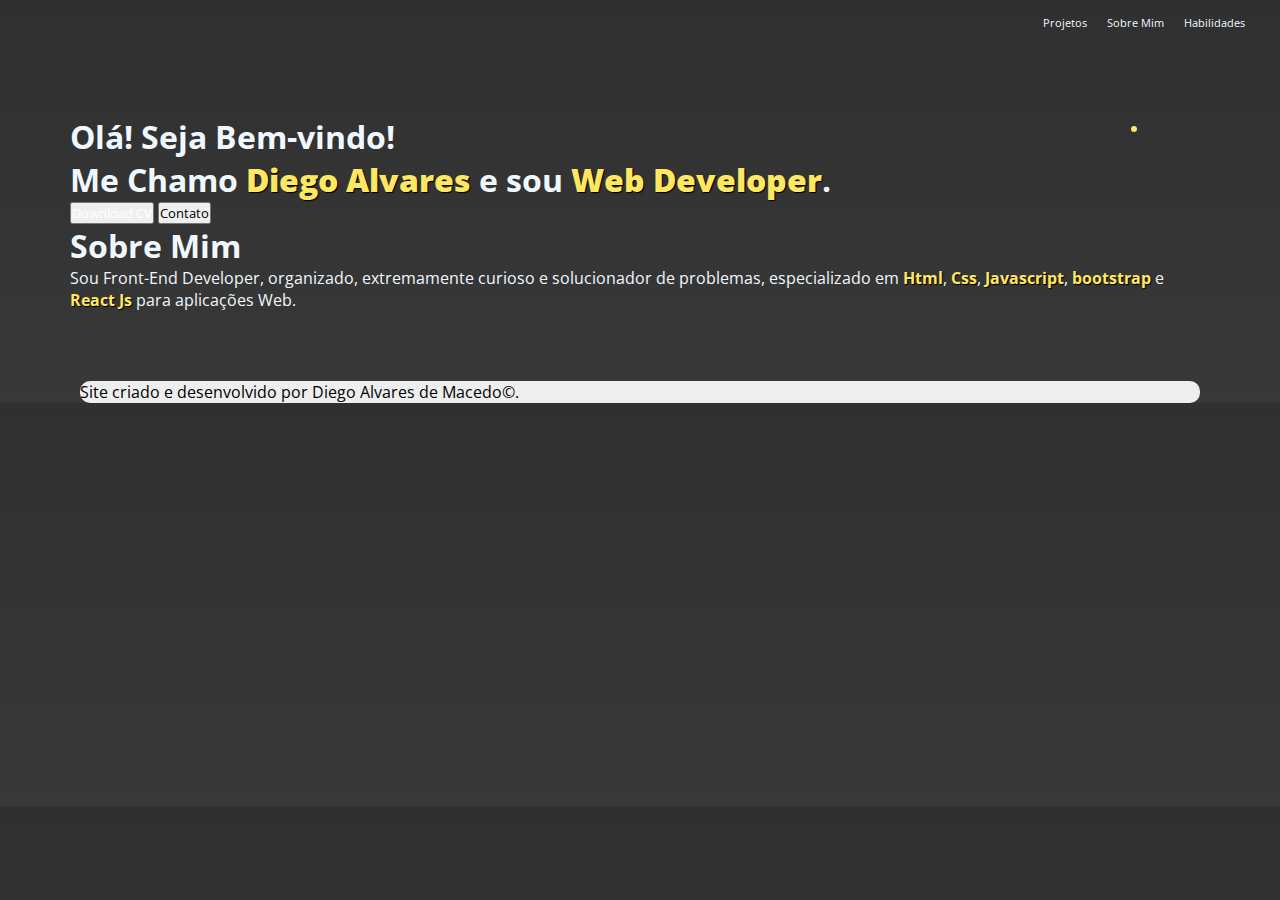
==== commit f9f62bc3: "atualizando." ====
--- a/index.html
+++ b/index.html
@@ -14,6 +14,7 @@
     <link rel="stylesheet" href="CSS/reset.css">
     <link rel="stylesheet" href="CSS/header.css">
     <link rel="stylesheet" href="CSS/main.css">
+    <link rel="stylesheet" href="CSS/footer.css">
     <!----------------------------------->
 
     <title>Portifólio - Diego Alvares</title>
@@ -25,7 +26,6 @@
                 <li><a href="">Projetos</a></li>
                 <li><a href="">Sobre Mim</a></li>
                 <li><a href="">Habilidades</a></li>
-                <li><a href="">Download CV</a></li>  
             </ul>
         </nav>
     </header>
@@ -33,18 +33,27 @@
     <main>
         <div class="container">
             <section id="apresentacao">
-                <h1>Olá! Seja Bem-vindo!<br> Me Chamo <strong>Diego Alvares</strong> <br>e sou <strong>Web Developer</strong>.</h1>
+                <h1>Olá! Seja Bem-vindo!<br> Me Chamo <strong>Diego Alvares</strong> e sou <strong>Web Developer</strong>.</h1>
+                <button id="curriculo" type="button"><a href="Currículo - Diego Alvares de Macedo.pdf" target="_blank">Download CV</a></button>
+                <button id="contato" type="button">Contato</button>
             </section>
 
             <section id="foto">
-                <img src="Imagens/foto.png" alt="">
+                <img src="Imagens/foto_circular.png" alt="">
             </section>
         </div>
 
-        <div class="container">
-            <section id="contato"></section>
+        <div id="container2">
+            <section id="sobre">
+                <h1>Sobre Mim</h1>
+                <p>Sou Front-End Developer, organizado, extremamente curioso e solucionador de problemas, especializado em <strong>Html</strong>, <strong>Css</strong>, <strong>Javascript</strong>, <strong>bootstrap</strong> e <strong>React Js</strong> para aplicações Web.</p>
+            </section>
 
-            <section id="haibilidades"></section>
+            <section id="habilidades">
+
+            </section>
+
+            <section id="contatos"></section>
 
         </div>
 
@@ -54,11 +63,10 @@
             </section>
 
         </div>
+    </main>
 
-        <footer>
-            <p>Site criado e desenvolvido por Diego Alvares de Macedo&COPY;.</p>
-        </footer>
-
-    </main>
+    <footer>
+        <p>Site criado e desenvolvido por Diego Alvares de Macedo&COPY;.</p>
+    </footer>
 </body>
 </html>--- a/CSS/footer.css
+++ b/CSS/footer.css
@@ -0,0 +1,36 @@
+footer{
+    border-radius: 10px;
+    width: 1120px;
+    margin: auto;
+    margin-top: 50px;
+    background-color: rgb(238, 238, 238);
+}
+
+footer>h1{
+    background-color: black;
+    text-align: center;
+    padding: 20px;
+    border-radius: 10px 10px 0px 0px;
+}
+
+footer>ul{
+    display: flex;
+    list-style: none;
+    padding: 10px;
+    padding-bottom: 30px;
+    margin-left: 200px;
+}
+
+footer>ul>li>a>img{
+    width: 100px;
+    cursor: pointer;
+    margin-left: 50px;
+    transition: 0.5s;
+    padding: 10px;
+    border-radius: 10px;
+}
+
+footer>ul>li>a>img:hover{
+    background-color: rgb(90, 140, 216);
+    box-shadow: 1px 1px 10px black;
+}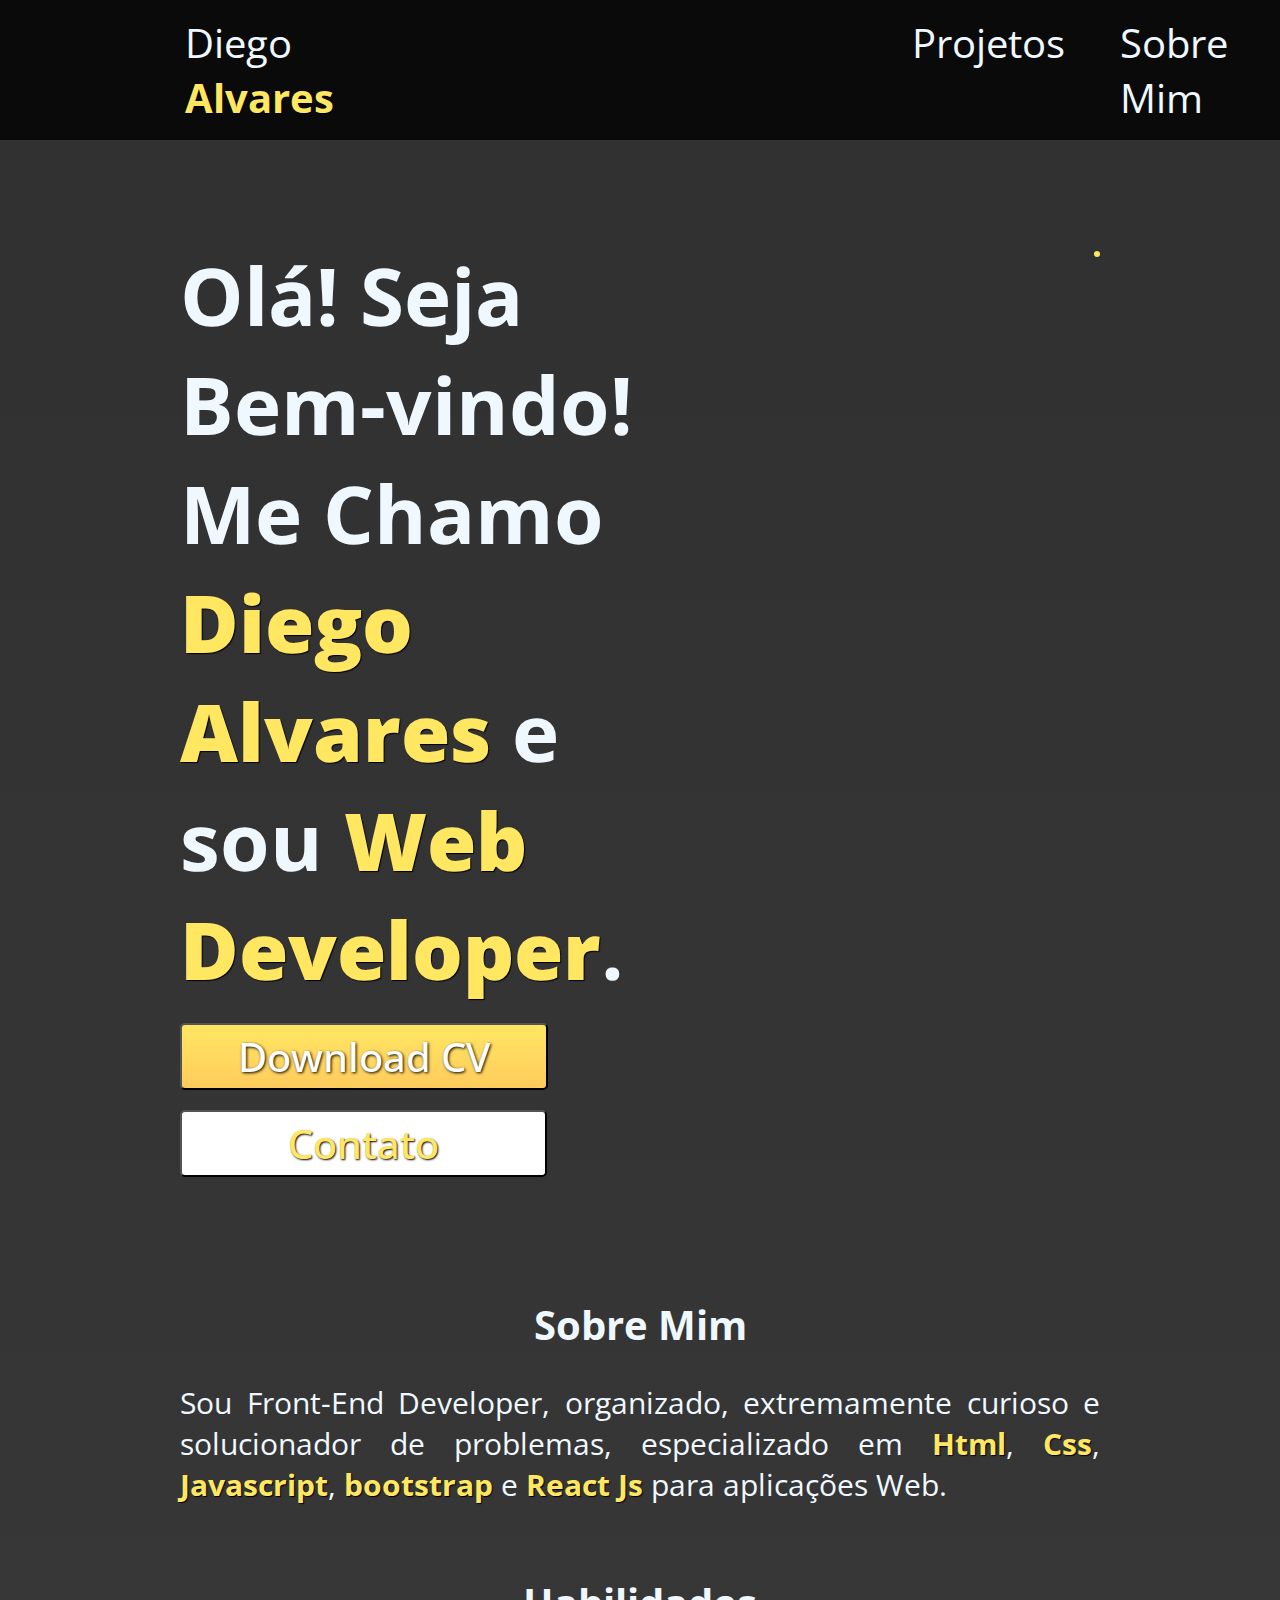
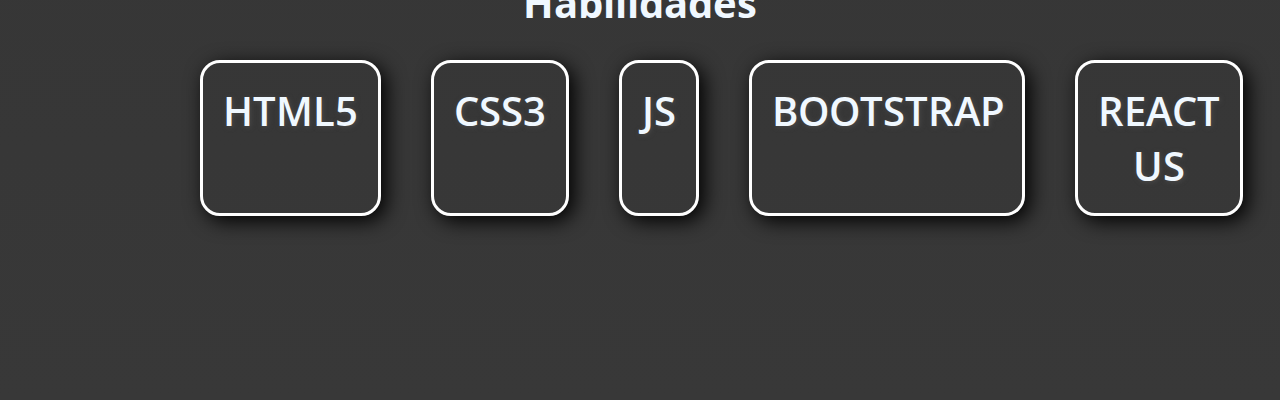
==== commit 3546e2b4: "atualizando" ====
--- a/index.html
+++ b/index.html
@@ -21,6 +21,8 @@
 </head>
 <body>
     <header>
+        <span id="diego">Diego <strong>Alvares</strong></span>
+
         <nav>
             <ul>
                 <li><a href="">Projetos</a></li>
@@ -50,10 +52,34 @@
             </section>
 
             <section id="habilidades">
+                <h1>Habilidades</h1>
+                <div id="container_cards">
+                    <div class="card">
+                        <span>HTML5</span>
+                    </div>
+
+                    <div class="card">
+                        <span>CSS3</span>
+                    </div>
+
+                    <div class="card">
+                        <span>JS</span>
+                    </div>
+
+                    <div class="card">
+                        <span>BOOTSTRAP</span>
+                    </div>
+
+                    <div class="card">
+                        <span>REACT US</span>
+                    </div>
+                </div>
+            </section>
+
+            <section id="contatos">
+
 
             </section>
-
-            <section id="contatos"></section>
 
         </div>
 
@@ -64,9 +90,5 @@
 
         </div>
     </main>
-
-    <footer>
-        <p>Site criado e desenvolvido por Diego Alvares de Macedo&COPY;.</p>
-    </footer>
 </body>
 </html>--- a/CSS/header.css
+++ b/CSS/header.css
@@ -1,13 +1,27 @@
+header{
+    background-color: rgb(10, 10, 10);
+    display: flex;
+}
+
+#diego{
+    font-size: 40px;
+    color: aliceblue;
+    padding: 15px;
+    margin-right: 548px;
+    margin-left: 170px;
+}
+
 header>nav>ul{
     display: flex;
     list-style: none;
     padding: 15px;
-    font-size: 11px;
+    font-size: 40px;
     justify-content: end;
+    margin-right: 100px;
 }
 
 header>nav>ul>li{
-    margin-right: 20px;
+    margin-right: 55px;
 }
 
 
--- a/CSS/main.css
+++ b/CSS/main.css
@@ -1,10 +1,17 @@
 main{
     color: aliceblue;
-    margin: 70px;
+    margin: 100px 180px 100px 180px;
+    height: 78vh;
+}
+
+#apresentacao{
+    width: 40vw;
+    margin-right: 410px;
+    font-size: 40px;
 }
 
 strong{
-    color: rgb(255, 231, 98);
+    color: var(--amarelo);
     text-shadow: 1px 1px 1px black;
     cursor: pointer;
     transition: 0.5s;
@@ -21,16 +28,87 @@
 #foto>img{
     cursor: pointer;
     border-radius: 100%;
-    background-color: rgb(255, 231, 98);
+    background-color: var(--amarelo);
     padding: 3px;
     transition: 0.5s;
-    width: 150px;
-    margin-left: 300px;
+    width: 380px;
+    margin-top: -50px;
 }
 
 #foto>img:hover{
     background-color: rgb(73, 142, 247);
-    box-shadow: 1px 1px 20px black;
+    box-shadow: 1px 1px 20px rgb(240, 252, 188);
 }
 
-se
+#curriculo{
+    background: linear-gradient(to bottom, var(--amarelo), rgb(255, 203, 92));
+    color: white;
+    text-align: center;
+    text-shadow: black 1px 1px 3px;
+    padding: 4px 56px 4px 56px;
+    font-size: 40px;
+    border-radius: 5px;
+    cursor: pointer;
+    margin-top: 20px;
+    font-weight: 500;
+}
+
+#contato{
+    background-color: white;
+    color: var(--amarelo);
+    text-align: center;
+    text-shadow: black 1px 1px 2px;
+    padding: 4px 106px 4px 106px;
+    font-size: 40px;
+    border-radius: 5px;
+    cursor: pointer;
+    margin-top: 20px;
+    font-weight: 500;
+}
+
+#curriculo:hover, #contato:hover{
+    opacity: 0.95;
+    transition: 2s;
+}
+
+#container2{
+    margin-top: 120px;
+    text-align: center;
+}
+
+#container2>#sobre>h1, #container2>#habilidades>h1{
+    font-size: 40px;
+    margin-bottom: 30px;
+}
+
+#container2>#habilidades>h1{
+    margin-top: 70px;
+}
+
+#container2>#sobre>p{
+    font-size: 30px;
+    text-align: justify;
+}
+
+#container_cards{
+    display: flex;
+}
+
+.card{
+    font-size: 40px;
+    font-weight: 600;
+    padding: 20px;
+    width: 230px;
+    text-shadow: 1px 1px 5px rgb(75, 75, 75);
+    border-radius: 20px;
+    border: solid white 3px;
+    box-shadow: 5px 5px 20px rgb(0, 0, 0);
+    cursor: pointer;
+    transition-duration: 0.5s;
+    margin-right: 30px;
+    margin-left: 20PX;
+}
+
+.card:hover{
+    background-color: var(--amarelo);
+}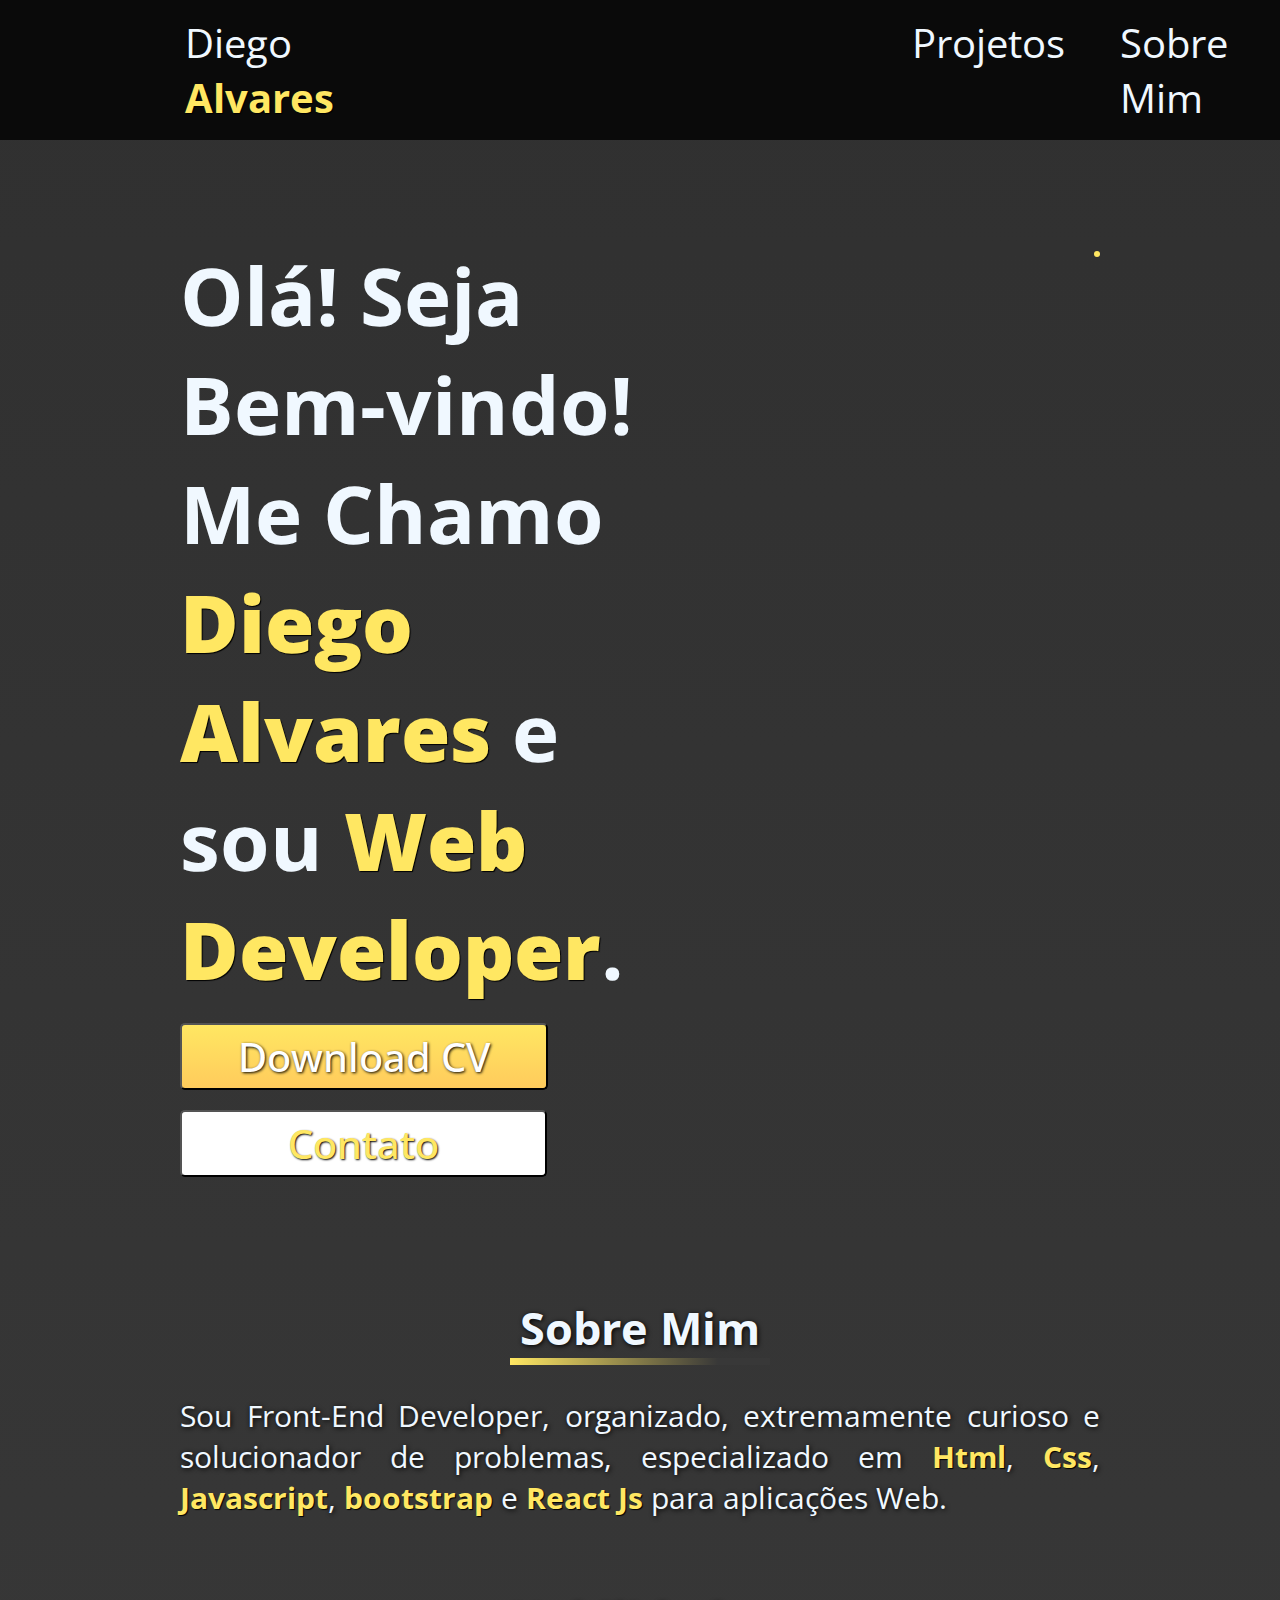
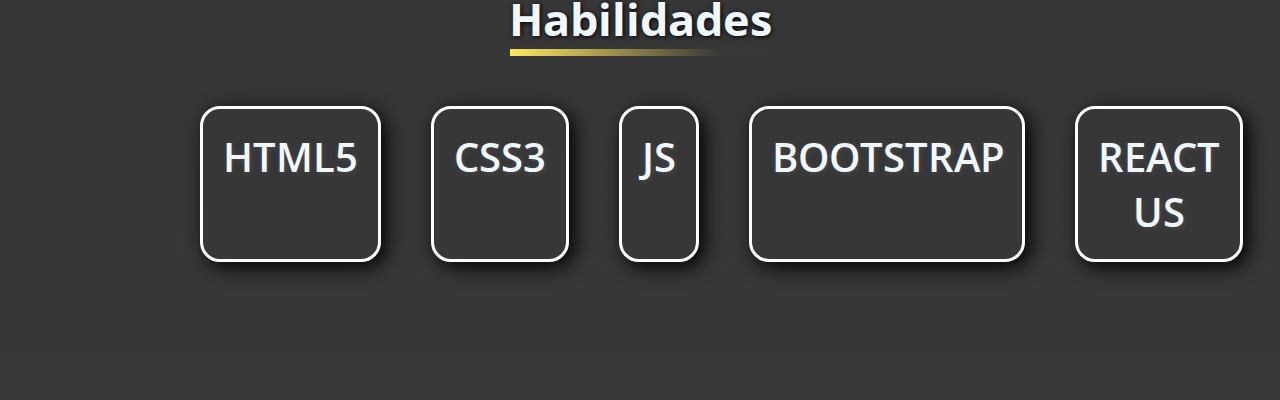
==== commit 2e037623: "atualizando." ====
--- a/index.html
+++ b/index.html
@@ -48,11 +48,13 @@
         <div id="container2">
             <section id="sobre">
                 <h1>Sobre Mim</h1>
+                <div id="underline"></div>
                 <p>Sou Front-End Developer, organizado, extremamente curioso e solucionador de problemas, especializado em <strong>Html</strong>, <strong>Css</strong>, <strong>Javascript</strong>, <strong>bootstrap</strong> e <strong>React Js</strong> para aplicações Web.</p>
             </section>
 
             <section id="habilidades">
                 <h1>Habilidades</h1>
+                <div id="underline"></div>
                 <div id="container_cards">
                     <div class="card">
                         <span>HTML5</span>
--- a/CSS/main.css
+++ b/CSS/main.css
@@ -74,10 +74,11 @@
 #container2{
     margin-top: 120px;
     text-align: center;
+    text-shadow: rgb(0, 0, 0) 1px 1px 5px;
 }
 
 #container2>#sobre>h1, #container2>#habilidades>h1{
-    font-size: 40px;
+    font-size: 45px;
     margin-bottom: 30px;
 }
 
@@ -94,6 +95,15 @@
     display: flex;
 }
 
+#underline{
+    width: 260px;
+    height: 7px;
+    background: linear-gradient(to right, var(--amarelo), rgb(56, 56, 56) 80%);
+    margin: auto;
+    margin-top: -30px;
+    margin-bottom: 30px;
+}
+
 .card{
     font-size: 40px;
     font-weight: 600;
@@ -105,6 +115,7 @@
     box-shadow: 5px 5px 20px rgb(0, 0, 0);
     cursor: pointer;
     transition-duration: 0.5s;
+    margin-top: 20px;
     margin-right: 30px;
     margin-left: 20PX;
 }
